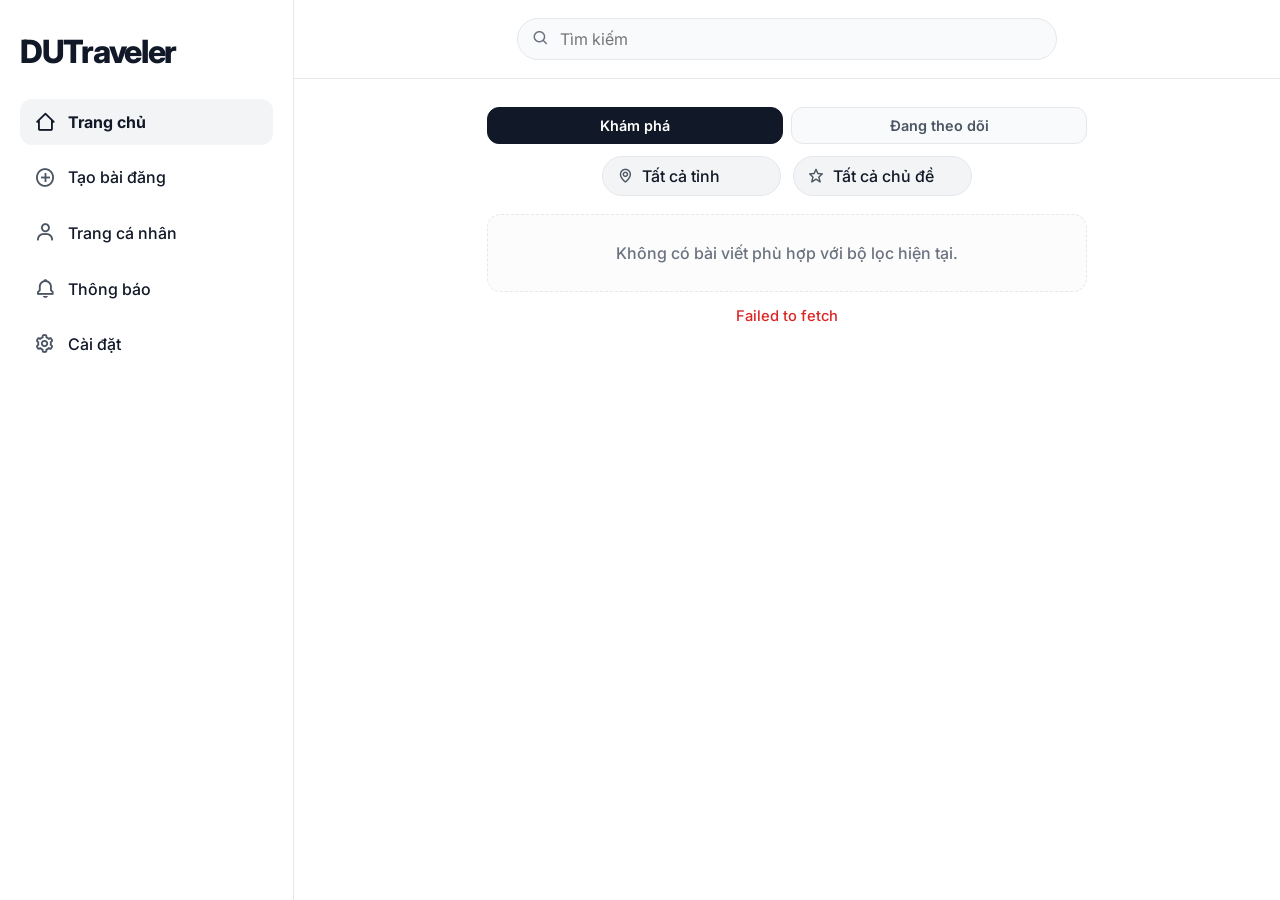
==== pages/feed.html @ 407ef3cc "Refactor create-post-modal, comment-modal" ====
<!DOCTYPE html>
<html lang="vi">

<head>
	<meta charset="UTF-8">
	<meta name="viewport" content="width=device-width, initial-scale=1.0">
	<title>DUTraveler - Trang chủ</title>



	<link rel="preconnect" href="https://fonts.googleapis.com">
	<link rel="preconnect" href="https://fonts.gstatic.com" crossorigin>
	<link href="https://fonts.googleapis.com/css2?family=Inter:wght@400;500;600;700;800&display=swap" rel="stylesheet">
	<link href="https://unpkg.com/boxicons@2.1.4/css/boxicons.min.css" rel="stylesheet">
	<link rel="stylesheet" href="../assets/css/global.css">
	<link rel="stylesheet" href="../assets/css/feed.css">
</head>

<body>
	<div class="app-shell">
		<aside class="sidebar">
			<h1 class="brand">DUTraveler</h1>

			<nav class="side-nav" aria-label="Sidebar navigation">
				<a class="nav-item active" href="feed.html">
					<i class="bx bx-home-alt-2"></i>
					<span class="nav-label">Trang chủ</span>
				</a>

				<a class="nav-item create-post-link" href="feed.html">
					<i class="bx bx-plus-circle"></i>
					<span class="nav-label">Tạo bài đăng</span>
				</a>

				<a class="nav-item" href="profile.html">
					<i class="bx bx-user"></i>
					<span class="nav-label">Trang cá nhân</span>
				</a>

				<a class="nav-item" href="notifications.html">
					<i class="bx bx-bell"></i>
					<span class="nav-label">Thông báo</span>
				</a>

				<a class="nav-item" href="settings.html">
					<i class="bx bx-cog"></i>
					<span class="nav-label">Cài đặt</span>
				</a>
			</nav>
		</aside>

		<main class="main-content">
			<header class="top-header">
				<div class="header-inner">
					<div class="search-wrap">
						<label class="search-box" for="search-input">
							<i class="bx bx-search"></i>
							<input id="search-input" type="search" placeholder="Tìm kiếm">
						</label>
					</div>
				</div>
			</header>

			<section class="main-inner">
				<div class="feed-page">
					<div class="feed-tabs" role="tablist" aria-label="Lọc bảng tin">
						<button id="feed-tab-explore" class="feed-tab is-active" type="button" data-feed-mode="EXPLORE"
							role="tab" aria-selected="true">
							Khám phá
						</button>
						<button id="feed-tab-following" class="feed-tab" type="button" data-feed-mode="FOLLOWING"
							role="tab" aria-selected="false">
							Đang theo dõi
						</button>
					</div>

					<div class="feed-filters">
						<label class="filter-chip" for="province-filter">
							<i class="bx bx-map"></i>
							<select id="province-filter" class="filter-select" aria-label="Lọc theo tỉnh">
								<option value="ALL">Tất cả tỉnh</option>
							</select>
						</label>

						<label class="filter-chip" for="topic-filter">
							<i class="bx bx-star"></i>
							<select id="topic-filter" class="filter-select" aria-label="Lọc theo chủ đề">
								<option value="ALL">Tất cả chủ đề</option>
							</select>
						</label>
					</div>

					<div id="feed-post-list" class="post-list"></div>
					<p id="feed-empty-state" class="placeholder-card empty is-hidden">Không có bài viết phù hợp với bộ
						lọc hiện tại.</p>
					<p id="feed-status" class="feed-status is-hidden" role="status" aria-live="polite"></p>
				</div>
			</section>
		</main>
	</div>

	<!-- create-post-modal injected by assets/js/components/create-post-modal.js -->

	<!-- comment-modal injected by assets/js/components/comment-modal.js -->

	<div id="report-post-modal" class="report-post-modal is-hidden" aria-hidden="true" role="dialog" aria-modal="true"
		aria-labelledby="report-post-title">
		<div class="report-post-dialog">
			<header class="report-post-header">
				<h2 id="report-post-title">Báo cáo bài đăng</h2>
				<button id="report-post-close" class="report-post-close" type="button" aria-label="Đóng">
					<i class="bx bx-x"></i>
				</button>
			</header>

			<form id="report-post-form" class="report-post-form" novalidate>
				<p class="report-post-subtitle">Chọn lý do bạn muốn báo cáo bài đăng này.</p>

				<label class="report-reason-option">
					<input type="radio" name="report-reason" value="SPAM" required>
					<span>Spam hoặc quảng cáo không mong muốn</span>
				</label>

				<label class="report-reason-option">
					<input type="radio" name="report-reason" value="HARASSMENT" required>
					<span>Quấy rối hoặc ngôn từ thù ghét</span>
				</label>

				<label class="report-reason-option">
					<input type="radio" name="report-reason" value="MISINFORMATION" required>
					<span>Thông tin sai lệch</span>
				</label>

				<label class="report-reason-option">
					<input type="radio" name="report-reason" value="COPYRIGHT" required>
					<span>Vi phạm bản quyền</span>
				</label>

				<label class="report-reason-option">
					<input type="radio" name="report-reason" value="OTHER" required>
					<span>Lý do khác</span>
				</label>

				<p id="report-post-feedback" class="report-post-feedback is-hidden" role="status" aria-live="polite">
				</p>

				<div class="report-post-actions">
					<button id="report-post-cancel" class="report-post-btn report-post-cancel"
						type="button">Hủy</button>
					<button id="report-post-submit" class="report-post-btn report-post-submit"
						type="submit">Gửi</button>
				</div>
			</form>
		</div>
	</div>

	<script type="module" src="../assets/js/components/sidebar.js"></script>
	<script type="module" src="../assets/js/pages/feed.js"></script>
</body>

</html>
---- assets/css/global.css ----
:root {
	--bg: #ffffff;
	--surface: #ffffff;
	--text: #111827;
	--muted: #6b7280;
	--border: #e5e7eb;
	--chip-bg: #f3f4f6;
	--active-bg: #f3f4f6;
	--sidebar-width: clamp(240px, 23vw, 320px);
	--radius-lg: 18px;
	--radius-md: 14px;
}

* {
	margin: 0;
	padding: 0;
	box-sizing: border-box;
}

body {
	min-height: 100vh;
	background: var(--bg);
	color: var(--text);
	font-family: "Inter", "Roboto", sans-serif;
}

button,
input {
	font: inherit;
	color: inherit;
}

a {
	color: inherit;
	text-decoration: none;
}

img {
	max-width: 100%;
	display: block;
}

.app-shell {
	min-height: 100vh;
}

.sidebar {
	position: fixed;
	top: 0;
	left: 0;
	bottom: 0;
	width: var(--sidebar-width);
	border-right: 1px solid var(--border);
	background: var(--surface);
	padding: 32px 20px;
	display: flex;
	flex-direction: column;
	gap: 28px;
}

.brand {
	font-size: 2rem;
	font-weight: 800;
	letter-spacing: -0.04em;
}

.side-nav {
	display: flex;
	flex-direction: column;
	gap: 10px;
}

.nav-item {
	border: none;
	background: transparent;
	border-radius: 12px;
	padding: 12px 14px;
	display: flex;
	align-items: center;
	gap: 12px;
	font-weight: 500;
	cursor: pointer;
	text-align: left;
	transition: background-color 0.2s ease;
}

.nav-item i {
	font-size: 1.35rem;
	color: #4b5563;
}

.nav-item:hover {
	background: #f9fafb;
}

.nav-item.active {
	background: var(--active-bg);
	font-weight: 700;
}

.nav-item.active i {
	color: var(--text);
}

.main-content {
	margin-left: var(--sidebar-width);
	min-height: 100vh;
}

.top-header {
	position: sticky;
	top: 0;
	z-index: 20;
	border-bottom: 1px solid var(--border);
	background: var(--surface);
}

.header-inner {
	position: relative;
	width: min(1040px, calc(100% - 48px));
	margin: 0 auto;
	height: 78px;
	display: flex;
	align-items: center;
	justify-content: flex-end;
}

.search-wrap {
	position: absolute;
	left: 50%;
	transform: translateX(-50%);
	width: min(540px, calc(100% - 128px));
}

.search-box {
	width: 100%;
	border: 1px solid var(--border);
	background: #f9fafb;
	border-radius: 999px;
	padding: 10px 14px;
	display: flex;
	align-items: center;
	gap: 10px;
}

.search-box i {
	font-size: 1.1rem;
	color: var(--muted);
}

.search-box input {
	width: 100%;
	border: none;
	background: transparent;
	outline: none;
}

.main-inner {
	display: flex;
	justify-content: center;
	padding: 28px 24px 50px;
}

.post-list {
	display: flex;
	flex-direction: column;
	gap: 22px;
}

.post-card {
	border: 1px solid var(--border);
	border-radius: var(--radius-lg);
	background: var(--surface);
	overflow: hidden;
}

.post-header {
	padding: 14px 16px;
	display: flex;
	justify-content: space-between;
	align-items: flex-start;
	position: relative;
}

.post-author {
	display: flex;
	align-items: center;
	gap: 12px;
}

.post-meta-row {
	display: flex;
	align-items: center;
	gap: 6px;
}

.avatar {
	width: 44px;
	height: 44px;
	border-radius: 50%;
	object-fit: cover;
	border: 1px solid var(--border);
}

.post-meta h3 {
	font-size: 0.98rem;
	font-weight: 700;
	line-height: 1.25;
}

.post-meta p {
	margin-top: 2px;
	font-size: 0.82rem;
	color: var(--muted);
}

.meta-divider {
	color: #9ca3af;
	font-size: 0.82rem;
	line-height: 1;
}

.post-time {
	font-size: 0.82rem;
	color: #6b7280;
	font-weight: 500;
}

.post-menu-wrap {
	flex-shrink: 0;
	position: relative;
}

.post-menu-btn {
	width: 34px;
	height: 34px;
	border: none;
	border-radius: 50%;
	background: transparent;
	display: inline-flex;
	align-items: center;
	justify-content: center;
	cursor: pointer;
}

.post-menu-btn i {
	font-size: 1.28rem;
	color: #6b7280;
}

.post-menu-btn:hover {
	background: #f3f4f6;
}

.post-dropdown-menu {
	position: absolute;
	top: calc(100% - 2px);
	right: 12px;
	width: 160px;
	padding: 6px;
	border: 1px solid var(--border);
	border-radius: 12px;
	background: #ffffff;
	box-shadow: 0 12px 26px rgba(17, 24, 39, 0.12);
	display: none;
	z-index: 8;
}

.post-menu-wrap.open .post-dropdown-menu {
	display: block;
}

.post-dropdown-item {
	width: 100%;
	border: none;
	background: transparent;
	padding: 9px 10px;
	border-radius: 8px;
	display: inline-flex;
	align-items: center;
	gap: 8px;
	font-size: 0.88rem;
	text-align: left;
	cursor: pointer;
}

.post-dropdown-item i {
	font-size: 1rem;
	color: #6b7280;
}

.post-dropdown-item:hover {
	background: #f3f4f6;
}

/* Edit post button */
.post-dropdown-item--edit i {
	color: #374151;
}

.post-dropdown-item--edit:hover {
	background: #f3f4f6;
	color: #111827;
}

.post-dropdown-item--edit:hover i {
	color: #111827;
}

/* Delete post button — danger */
.post-dropdown-item--delete {
	color: #dc2626;
}

.post-dropdown-item--delete i {
	color: #dc2626;
}

.post-dropdown-item--delete:hover {
	background: #fef2f2;
	color: #b91c1c;
}

.post-dropdown-item--delete:hover i {
	color: #b91c1c;
}

.post-tags {
	padding: 0 16px 14px;
	display: flex;
	flex-wrap: wrap;
	gap: 8px;
}

.post-tag {
	border: 1px solid var(--border);
	border-radius: 999px;
	background: #f9fafb;
	padding: 5px 10px;
	font-size: 0.78rem;
	color: #374151;
}

.post-image {
	width: 100%;
	aspect-ratio: 5 / 4;
	object-fit: cover;
	border-top: 1px solid var(--border);
	border-bottom: 1px solid var(--border);
}

.post-actions {
	padding: 8px 10px;
	display: flex;
	justify-content: space-between;
	align-items: center;
}

.left-actions {
	display: flex;
	align-items: center;
	gap: 4px;
}

.right-actions {
	display: flex;
	align-items: center;
	gap: 4px;
}

.icon-btn {
	width: 36px;
	height: 36px;
	border: none;
	border-radius: 50%;
	background: transparent;
	display: inline-flex;
	align-items: center;
	justify-content: center;
	cursor: pointer;
}

.icon-btn i {
	font-size: 1.42rem;
	color: #1f2937;
}

.icon-btn:hover {
	background: #f3f4f6;
}

.post-footer {
	padding: 0 16px 16px;
	display: flex;
	flex-direction: column;
	gap: 7px;
}

.likes {
	font-size: 0.92rem;
	font-weight: 700;
}

.caption {
	font-size: 0.9rem;
	line-height: 1.45;
	color: #1f2937;
}

.caption strong {
	margin-right: 4px;
}

.placeholder-card {
	border: 1px dashed var(--border);
	border-radius: var(--radius-md);
	background: #fcfcfc;
	padding: 28px 20px;
}

.placeholder-card h2 {
	font-size: 1.25rem;
	margin-bottom: 8px;
}

.placeholder-card p {
	color: var(--muted);
	line-height: 1.5;
}

.placeholder-card.empty {
	text-align: center;
	color: var(--muted);
	font-weight: 500;
}

.is-hidden {
	display: none !important;
}

.create-post-modal {
	position: fixed;
	inset: 0;
	z-index: 60;
	display: none;
	align-items: center;
	justify-content: center;
	padding: 24px;
	background: rgba(17, 24, 39, 0.55);
}

.create-post-modal.open {
	display: flex;
}

.create-post-dialog {
	width: min(850px, 100%);
	max-height: min(92vh, 820px);
	background: var(--surface);
	border: 1px solid var(--border);
	border-radius: 20px;
	overflow: hidden;
	box-shadow: 0 30px 80px rgba(17, 24, 39, 0.22);
}

.create-post-dialog.split-layout {
	display: grid;
	grid-template-columns: 1fr 1fr;
	height: 560px;
}

.create-preview-col {
	background: #f9fafb;
	border-right: 1px solid var(--border);
	display: flex;
	flex-direction: column;
	position: relative;
}

.upload-dropzone {
	flex: 1;
	border: 2px dashed #d1d5db;
	border-radius: 16px;
	background: #fbfbfb;
	margin: 20px;
	display: flex;
	flex-direction: column;
	align-items: center;
	justify-content: center;
	gap: 12px;
	text-align: center;
}

.upload-dropzone i {
	font-size: 3.2rem;
	color: #9ca3af;
}

.upload-dropzone p {
	max-width: 320px;
	color: #4b5563;
	line-height: 1.4;
}

.choose-file-btn {
	border: 1px solid #111827;
	background: #111827;
	color: #ffffff;
	padding: 10px 16px;
	border-radius: 999px;
	font-weight: 600;
	cursor: pointer;
}

.draft-preview-container {
	position: absolute;
	inset: 0;
	background: #000;
	display: flex;
	flex-direction: column;
	z-index: 10;
}

.draft-preview-carousel {
	flex: 1;
	position: relative;
	overflow: hidden;
	display: flex;
}

.draft-preview-inner {
	display: flex;
	width: 100%;
	overflow-x: auto;
	scroll-snap-type: x mandatory;
	scrollbar-width: none;
}

.draft-preview-inner::-webkit-scrollbar {
	display: none;
}

.draft-preview-inner .carousel-item {
	min-width: 100%;
	width: 100%;
	scroll-snap-align: center;
	display: flex;
	align-items: center;
	justify-content: center;
	flex-shrink: 0;
}

.draft-preview-inner .carousel-item img,
.draft-preview-inner .carousel-item video {
	max-width: 100%;
	max-height: 100%;
	object-fit: contain;
}

.reselect-btn {
	display: none !important;
}

/* ── Draft Thumbnail Strip ───────────────────────────────────────────────────── */

.draft-thumbnail-strip {
	display: flex;
	align-items: center;
	gap: 8px;
	padding: 8px 10px;
	background: rgba(0, 0, 0, 0.75);
	overflow-x: auto;
	scrollbar-width: thin;
	scrollbar-color: rgba(255, 255, 255, 0.3) transparent;
	flex-shrink: 0;
	min-height: 72px;
}

.draft-thumbnail-strip::-webkit-scrollbar {
	height: 4px;
}

.draft-thumbnail-strip::-webkit-scrollbar-track {
	background: transparent;
}

.draft-thumbnail-strip::-webkit-scrollbar-thumb {
	background: rgba(255, 255, 255, 0.3);
	border-radius: 999px;
}

.draft-thumbnail-item {
	position: relative;
	flex-shrink: 0;
	width: 54px;
	height: 54px;
	border-radius: 8px;
	overflow: hidden;
	cursor: pointer;
	border: 2px solid transparent;
	transition: border-color 0.18s ease, transform 0.15s ease;
}

.draft-thumbnail-item:hover {
	transform: scale(1.05);
}

.draft-thumbnail-item.is-active {
	border-color: #ffffff;
	box-shadow: 0 0 0 2px rgba(255, 255, 255, 0.4);
}

.draft-thumbnail-item img,
.draft-thumbnail-item video {
	width: 100%;
	height: 100%;
	object-fit: cover;
	display: block;
	pointer-events: none;
}

.draft-thumbnail-remove {
	position: absolute;
	top: 2px;
	right: 2px;
	width: 18px;
	height: 18px;
	border-radius: 50%;
	background: rgba(17, 24, 39, 0.75);
	border: none;
	cursor: pointer;
	display: flex;
	align-items: center;
	justify-content: center;
	z-index: 2;
	opacity: 0;
	transition: opacity 0.15s ease, background 0.15s ease;
}

.draft-thumbnail-item:hover .draft-thumbnail-remove {
	opacity: 1;
}

.draft-thumbnail-remove:hover {
	background: #dc2626;
}

.draft-thumbnail-remove i {
	font-size: 0.75rem;
	color: #ffffff;
	line-height: 1;
}

.draft-thumbnail-add {
	flex-shrink: 0;
	width: 54px;
	height: 54px;
	border-radius: 8px;
	background: rgba(255, 255, 255, 0.12);
	border: 2px dashed rgba(255, 255, 255, 0.4);
	cursor: pointer;
	display: flex;
	align-items: center;
	justify-content: center;
	transition: background 0.18s ease, border-color 0.18s ease;
}

.draft-thumbnail-add:hover {
	background: rgba(255, 255, 255, 0.22);
	border-color: rgba(255, 255, 255, 0.7);
}

.draft-thumbnail-add i {
	font-size: 1.4rem;
	color: rgba(255, 255, 255, 0.85);
}

.create-form-col {
	display: flex;
	flex-direction: column;
	background: #fff;
	height: 100%;
}

.create-modal-header {
	padding: 12px 16px;
	border-bottom: 1px solid var(--border);
	display: flex;
	justify-content: space-between;
	align-items: center;
	gap: 10px;
}

.create-modal-header h2 {
	text-align: center;
	font-size: 1rem;
	font-weight: 700;
}

.modal-close-btn {
	width: 32px;
	height: 32px;
	border-radius: 50%;
	border: 1px solid var(--border);
	background: #ffffff;
	display: inline-flex;
	align-items: center;
	justify-content: center;
	cursor: pointer;
}

.modal-close-btn i {
	font-size: 1.25rem;
	color: #374151;
}

.publish-btn {
	border: 1px solid #111827;
	background: #111827;
	color: #ffffff;
	padding: 7px 14px;
	border-radius: 999px;
	font-weight: 600;
	cursor: pointer;
	transition: opacity 0.2s;
}

.publish-btn:disabled {
	opacity: 0.38;
	cursor: not-allowed;
}

.create-modal-body {
	padding: 16px;
	display: flex;
	flex-direction: column;
	gap: 12px;
	flex: 1;
	overflow-y: auto;
}

.create-modal-footer {
	margin-top: auto;
	padding-top: 12px;
	display: flex;
	justify-content: flex-end;
}

.comment-modal {
	position: fixed;
	inset: 0;
	z-index: 80;
	display: none;
	align-items: center;
	justify-content: center;
	padding: 24px;
	background: rgba(17, 24, 39, 0.62);
}

.comment-modal.open {
	display: flex;
}

.comment-modal-dialog {
	width: min(1000px, 100%);
	max-height: 90vh;
	display: grid;
	grid-template-columns: 58% 42%;
	border: 1px solid var(--border);
	border-radius: 18px;
	overflow: hidden;
	background: #ffffff;
	box-shadow: 0 24px 70px rgba(17, 24, 39, 0.28);
}

.comment-modal-close {
	position: absolute;
	top: 16px;
	right: 16px;
	width: 34px;
	height: 34px;
	border: 1px solid var(--border);
	border-radius: 50%;
	background: #ffffff;
	color: #111827;
	display: inline-flex;
	align-items: center;
	justify-content: center;
	cursor: pointer;
	box-shadow: 0 8px 22px rgba(17, 24, 39, 0.2);
	z-index: 5;
}

.comment-modal-close i {
	font-size: 1.25rem;
}

.comment-media-pane {
	background: #000000;
	min-height: 560px;
	max-height: 90vh;
	overflow: hidden;
}

.comment-media-gallery {
	height: 100%;
	display: flex;
	overflow-x: auto;
	scroll-snap-type: x mandatory;
	scrollbar-width: none;
}

.comment-media-gallery::-webkit-scrollbar {
	display: none;
}

.comment-media-gallery img,
.comment-media-gallery video {
	min-width: 100%;
	width: 100%;
	height: 100%;
	object-fit: cover;
	flex-shrink: 0;
	scroll-snap-align: center;
}

.comment-media-pane img,
.comment-media-pane video {
	width: 100%;
	height: 100%;
	object-fit: cover;
}

.comment-panel {
	display: flex;
	flex-direction: column;
	background: #ffffff;
	min-height: 0;
	max-height: 90vh;
}

.comment-panel-header {
	padding: 12px 14px;
	display: flex;
	align-items: center;
	justify-content: space-between;
	gap: 10px;
	position: relative;
	z-index: 10;
	overflow: visible;
	flex-shrink: 0;
}

.comment-header-user {
	display: flex;
	align-items: center;
	gap: 10px;
	min-width: 0;
}

.comment-header-avatar {
	width: 34px;
	height: 34px;
	border-radius: 50%;
	object-fit: cover;
	border: 1px solid var(--border);
}

.comment-header-meta {
	display: inline-flex;
	align-items: center;
	gap: 6px;
	min-width: 0;
}

.comment-header-meta strong {
	font-size: 0.9rem;
	font-weight: 700;
}

.comment-header-menu {
	width: 32px;
	height: 32px;
	border: none;
	border-radius: 50%;
	background: transparent;
	display: inline-flex;
	align-items: center;
	justify-content: center;
	cursor: pointer;
}

.comment-header-menu i {
	font-size: 1.2rem;
	color: #6b7280;
}

.comment-header-menu:hover {
	background: #f3f4f6;
}

.comment-action-bar {
	padding: 8px 14px;
	border-top: 1px solid var(--border);
	display: flex;
	align-items: center;
	justify-content: space-between;
}

.comment-action-btn {
	width: 34px;
	height: 34px;
	border: none;
	border-radius: 50%;
	background: transparent;
	display: inline-flex;
	align-items: center;
	justify-content: center;
	cursor: pointer;
	color: #374151;
}

.comment-action-btn i {
	font-size: 1.26rem;
}

.comment-action-btn:hover {
	background: #f3f4f6;
}

/* ---------------------------------------------------------------------------
   Post action buttons — dùng chung trên feed, profile, comment-modal
   --------------------------------------------------------------------------- */

.post-action-btn {
	display: inline-flex;
	align-items: center;
	gap: 6px;
	background: transparent;
	border: none;
	padding: 6px 10px;
	border-radius: 18px;
	cursor: pointer;
	color: #4b5563;
	font-weight: 600;
	font-size: 0.95rem;
	transition: background-color 0.2s;
}

.post-action-btn:hover {
	background: #f3f4f6;
}

.post-action-btn i {
	font-size: 1.4rem;
	color: #1f2937;
}

.post-action-btn.is-liked i,
.post-like-btn.is-liked i {
	color: #ef4444;
}

.post-action-btn.active i {
	color: #ef4444;
}

.post-save-btn.is-saved i {
	color: #111827;
}

.post-like-btn:disabled {
	opacity: 0.7;
	cursor: wait;
}

.post-location {
	display: inline-flex;
	align-items: center;
	gap: 6px;
	font-size: 0.84rem;
	color: #2563eb;
	font-weight: 600;
}

.post-location i {
	font-size: 1rem;
}


.comment-post-info {
	padding: 12px 14px;
	border-bottom: 1px solid var(--border);
	display: flex;
	flex-direction: column;
	gap: 10px;
}

.comment-post-caption {
	font-size: 0.9rem;
	line-height: 1.45;
	color: #111827;
}

.comment-post-caption strong {
	margin-right: 4px;
	font-weight: 700;
}

.comment-post-tags {
	display: flex;
	flex-wrap: wrap;
	gap: 8px;
}

.comment-info-chip {
	border: 1px solid #dbeafe;
	border-radius: 999px;
	background: #f8fbff;
	padding: 6px 10px;
	display: inline-flex;
	align-items: center;
	gap: 6px;
	font-size: 0.79rem;
	font-weight: 600;
	color: #1e3a8a;
}

.comment-info-chip i {
	font-size: 0.95rem;
}

#btn-like-comment-modal.active i {
	color: #ef4444;
}

#btn-save-comment-modal.active i {
	color: #111827;
}

.comment-list {
	flex: 1;
	min-height: 0;
	overflow-y: auto;
	padding: 14px;
	display: flex;
	flex-direction: column;
	gap: 14px;
	scrollbar-width: thin;
	scrollbar-color: #cbd5e1 transparent;
}

.comment-list::-webkit-scrollbar {
	width: 6px;
}

.comment-list::-webkit-scrollbar-track {
	background: transparent;
}

.comment-list::-webkit-scrollbar-thumb {
	background: #cbd5e1;
	border-radius: 999px;
}

.comment-item {
	display: flex;
	align-items: flex-start;
	gap: 10px;
}

.comment-avatar {
	width: 34px;
	height: 34px;
	border-radius: 50%;
	object-fit: cover;
	border: 1px solid var(--border);
	flex-shrink: 0;
}

.comment-content {
	flex: 1;
	min-width: 0;
}

.comment-content p {
	font-size: 0.9rem;
	line-height: 1.4;
	color: #111827;
}

.comment-content strong {
	margin-right: 4px;
	font-weight: 700;
}

.comment-time {
	display: inline-block;
	margin-top: 4px;
	font-size: 0.76rem;
	color: #9ca3af;
}

/* ---------------------------------------------------------------------------
   Skeleton shimmer — dùng chung cho profile, comment-modal, v.v.
   --------------------------------------------------------------------------- */

@keyframes skeleton-shimmer {
	0% {
		background-position: -400px 0;
	}

	100% {
		background-position: 400px 0;
	}
}

.is-skeleton {
	color: transparent !important;
	background: linear-gradient(90deg,
			#e5e7eb 25%,
			#f3f4f6 50%,
			#e5e7eb 75%) !important;
	background-size: 800px 100% !important;
	animation: skeleton-shimmer 1.4s ease-in-out infinite;
	border-radius: 6px;
	pointer-events: none;
	user-select: none;
}

.is-skeleton * {
	visibility: hidden;
}

/* ---------------------------------------------------------------------------
   Comment list — end message & loading indicator
   --------------------------------------------------------------------------- */

/** Dòng "Đã hiển thị tất cả bình luận" */
.comments-end-message {
	text-align: center;
	font-size: 0.8rem;
	color: #9ca3af;
	padding: 6px 0 2px;
	letter-spacing: 0.02em;
}

/** Skeleton placeholder khi đang tải thêm bình luận */
.comment-loading .comment-avatar {
	background: #e5e7eb;
	border: none;
}


.comment-like-btn {
	width: auto;
	min-width: 26px;
	height: auto;
	min-height: 26px;
	padding: 2px 0;
	border: none;
	border-radius: 6px;
	background: transparent;
	display: inline-flex;
	flex-direction: column;
	align-items: center;
	justify-content: center;
	color: #9ca3af;
	cursor: pointer;
	flex-shrink: 0;
	gap: 2px;
}

.comment-like-btn i {
	font-size: 1rem;
}

.comment-like-btn .comment-like-count {
	font-size: 0.72rem;
	font-weight: 500;
	line-height: 1;
}

.comment-like-btn:hover {
	background: transparent;
	color: #ef4444;
}

.comment-input-bar {
	padding: 10px 14px;
	border-top: 1px solid var(--border);
	display: flex;
	align-items: center;
	gap: 10px;
}

#comment-input {
	flex: 1;
	border: none;
	outline: none;
	resize: none;
	max-height: 90px;
	font-size: 0.92rem;
	line-height: 1.4;
	background: transparent;
}

.comment-post-btn {
	border: none;
	background: transparent;
	padding: 0;
	font-size: 0.95rem;
	font-weight: 700;
	color: #2563eb;
	cursor: pointer;
}

.create-detail-top {
	display: flex;
	align-items: center;
	gap: 12px;
	flex-wrap: wrap;
}

/* ── Author info block bên trong Create Post Modal ── */
.create-post-author {
	display: flex;
	align-items: center;
	gap: 10px;
}

.create-post-author-nickname {
	font-size: 0.95rem;
	font-weight: 700;
	color: #111827;
	line-height: 1.2;
	white-space: nowrap;
	overflow: hidden;
	text-overflow: ellipsis;
	max-width: 180px;
}

.detail-avatar {
	width: 42px;
	height: 42px;
	border-radius: 50%;
	object-fit: cover;
	border: 1px solid var(--border);
}

.detail-chips {
	display: flex;
	align-items: center;
	gap: 8px;
	flex-wrap: wrap;
}

.detail-chip {
	border: 1px solid var(--border);
	background: #f9fafb;
	border-radius: 999px;
	padding: 8px 12px;
	display: inline-flex;
	align-items: center;
	gap: 6px;
	font-weight: 500;
	cursor: pointer;
}

.detail-chip-select {
	padding-right: 10px;
}

.detail-chip-select select {
	border: none;
	outline: none;
	background: transparent;
	font: inherit;
	color: var(--text);
	min-width: 104px;
	appearance: none;
	cursor: pointer;
}

.post-caption-wrap {
	border: 1px solid var(--border);
	border-radius: 14px;
	padding: 10px 12px;
	background: #ffffff;
}

#post-caption-input {
	width: 100%;
	min-height: 130px;
	border: none;
	resize: vertical;
	outline: none;
	font-size: 0.95rem;
	line-height: 1.45;
	background: transparent;
}

#create-post-address {
	width: 100%;
	border: none;
	outline: none;
	box-shadow: none;
	font-size: 0.94rem;
	background: transparent;
}

#create-post-address:focus,
#create-post-address:active {
	border: none;
	outline: none;
	box-shadow: none;
}

/* Modifier: bỏ viền wrapper khi dùng cho thanh địa điểm */
.post-caption-wrap.location-input-wrap {
	border: none;
	outline: none;
	box-shadow: none;
	padding-left: 0;
	padding-right: 0;
}

.post-caption-wrap.location-input-wrap:focus-within {
	border: none;
	outline: none;
	box-shadow: none;
}

.create-post-feedback {
	font-size: 0.9rem;
	font-weight: 500;
	line-height: 1.4;
}

.draft-preview {
	border: 1px solid var(--border);
	border-radius: 14px;
	overflow: hidden;
	background: #f3f4f6;
}

.draft-preview-grid {
	display: grid;
	grid-template-columns: repeat(3, minmax(0, 1fr));
	gap: 8px;
	min-height: 120px;
	padding: 8px;
}

.draft-preview-item {
	position: relative;
	aspect-ratio: 1 / 1;
	border-radius: 10px;
	overflow: hidden;
	background: #e5e7eb;
}

.draft-preview-item img,
.draft-preview-item video {
	width: 100%;
	height: 100%;
	object-fit: cover;
	display: block;
}

#post-draft-preview {
	width: 100%;
	aspect-ratio: 4 / 3;
	object-fit: cover;
	display: block;
}

@media (max-width: 900px) {
	:root {
		--sidebar-width: 88px;
	}

	.sidebar {
		padding: 24px 12px;
	}

	.brand {
		text-align: center;
		font-size: 1.3rem;
		letter-spacing: -0.03em;
	}

	.nav-item {
		justify-content: center;
		padding: 12px;
	}

	.nav-label {
		display: none;
	}

	.header-inner {
		width: calc(100% - 28px);
	}

	.search-wrap {
		width: min(460px, calc(100% - 94px));
	}

	.comment-modal-dialog {
		grid-template-columns: 54% 46%;
	}

	.comment-media-pane {
		min-height: 440px;
	}

	.create-post-dialog {
		width: min(520px, 100%);
	}

	.upload-dropzone {
		min-height: 310px;
	}
}

@media (max-width: 640px) {
	:root {
		--sidebar-width: 0px;
	}

	.sidebar {
		top: auto;
		width: 100%;
		height: 74px;
		border-right: none;
		border-top: 1px solid var(--border);
		padding: 8px 10px;
		z-index: 30;
		gap: 0;
	}

	.brand {
		display: none;
	}

	.side-nav {
		width: 100%;
		height: 100%;
		display: grid;
		grid-template-columns: repeat(5, minmax(0, 1fr));
		gap: 6px;
	}

	.nav-item {
		padding: 6px 4px;
		border-radius: 10px;
		flex-direction: column;
		gap: 1px;
		font-size: 0.68rem;
	}

	.nav-label {
		display: block;
	}

	.nav-item i {
		font-size: 1.1rem;
	}

	.main-content {
		margin-left: 0;
		padding-bottom: 90px;
	}

	.header-inner {
		width: calc(100% - 20px);
		height: 68px;
		justify-content: space-between;
		gap: 10px;
	}

	.search-wrap {
		position: relative;
		left: auto;
		transform: none;
		width: calc(100% - 50px);
	}

	.search-box {
		padding: 8px 12px;
	}

	.main-inner {
		padding: 16px 12px 28px;
	}

	.post-card {
		border-radius: 14px;
	}

	.comment-modal {
		padding: 10px;
	}

	.comment-modal-dialog {
		max-height: 92vh;
		grid-template-columns: 1fr;
		border-radius: 14px;
	}

	.comment-modal-close {
		top: 12px;
		right: 12px;
		width: 32px;
		height: 32px;
	}

	.comment-media-pane {
		min-height: 250px;
		max-height: 34vh;
	}

	.comment-panel-header {
		padding: 10px 12px;
	}

	.comment-action-bar {
		padding: 7px 12px;
	}

	.comment-post-info {
		padding: 10px 12px;
		gap: 8px;
	}

	.comment-post-caption {
		font-size: 0.86rem;
	}

	.comment-post-tags {
		gap: 6px;
	}

	.comment-info-chip {
		font-size: 0.75rem;
		padding: 5px 8px;
	}

	.comment-list {
		padding: 12px;
	}

	.comment-input-bar {
		padding: 9px 12px;
	}

	.comment-content p {
		font-size: 0.86rem;
	}

	.create-post-modal {
		padding: 10px;
	}

	.create-post-dialog {
		max-height: 94vh;
		border-radius: 16px;
	}

	.create-post-dialog.split-layout {
		grid-template-columns: 1fr;
		height: 90vh;
	}

	.create-preview-col {
		border-right: none;
		border-bottom: 1px solid var(--border);
		min-height: 250px;
		max-height: 40vh;
	}

	.upload-dropzone {
		margin: 12px;
	}

	.create-modal-body {
		padding: 12px;
	}

	#post-caption-input {
		min-height: 110px;
	}
}

/* ============================================================
   Carousel — dùng chung cho post-media-carousel (feed card)
   và draft-preview-carousel (Create Post Modal).
   Đặt ở global.css để tất cả các trang đều có style đúng.
   ============================================================ */

.post-media-carousel {
	position: relative;
	width: 100%;
	border-top: 1px solid var(--border);
	border-bottom: 1px solid var(--border);
	background: #000;
	overflow: hidden;
}

.carousel-inner {
	display: flex;
	overflow-x: auto;
	scroll-snap-type: x mandatory;
	scrollbar-width: none;
	width: 100%;
}

.carousel-inner::-webkit-scrollbar {
	display: none;
}

.carousel-item {
	min-width: 100%;
	width: 100%;
	scroll-snap-align: center;
	flex-shrink: 0;
	aspect-ratio: 5 / 4;
	display: flex;
	align-items: center;
	justify-content: center;
}

.carousel-item img,
.carousel-item video {
	width: 100%;
	height: 100%;
	object-fit: cover;
	display: block;
}

/* Nút mũi tên — PHẢI có position: absolute và left/right
   để nằm đúng 2 mép của khung ảnh trên mọi trang */
.carousel-btn {
	position: absolute;
	top: 50%;
	transform: translateY(-50%);
	width: 32px;
	height: 32px;
	border: none;
	border-radius: 50%;
	background: rgba(255, 255, 255, 0.85);
	box-shadow: 0 2px 6px rgba(0, 0, 0, 0.2);
	display: inline-flex;
	align-items: center;
	justify-content: center;
	cursor: pointer;
	z-index: 2;
	color: #111;
	transition: background 0.2s, opacity 0.2s;
	opacity: 0.7;
}

.carousel-btn:hover {
	background: #fff;
	opacity: 1;
}

.carousel-btn i {
	font-size: 1.4rem;
}

.carousel-btn.prev-btn {
	left: 12px;
}

.carousel-btn.next-btn {
	right: 12px;
}

/* ---------------------------------------------------------------------------
   Location Auto-suggest — input wrapper & dropdown
   --------------------------------------------------------------------------- */

.location-input-wrap {
	position: relative;
}

.location-input-label {
	display: flex;
	align-items: center;
	gap: 8px;
	width: 100%;
	border: 1px solid var(--border);
	border-radius: 10px;
	padding: 9px 12px;
	background: #f9fafb;
	cursor: text;
	transition: border-color 0.18s ease, box-shadow 0.18s ease;
}

.location-input-label:focus-within {
	border-color: #6b7280;
	box-shadow: 0 0 0 3px rgba(107, 114, 128, 0.12);
	background: #fff;
}

.location-input-label>i {
	font-size: 1.05rem;
	color: var(--muted);
	flex-shrink: 0;
}

.location-input-label>input {
	flex: 1;
	border: none;
	background: transparent;
	outline: none;
	font-size: 0.9rem;
	color: var(--text);
	min-width: 0;
}

.location-input-label>input::placeholder {
	color: #9ca3af;
}

/* Dropdown — position:fixed so it escapes overflow:hidden containers */
.location-suggest-list {
	position: fixed;
	z-index: 200;
	list-style: none;
	margin: 0;
	padding: 6px;
	background: #ffffff;
	border: 1px solid var(--border);
	border-radius: 12px;
	box-shadow: 0 14px 30px rgba(17, 24, 39, 0.14);
	max-height: 240px;
	overflow-y: auto;
	scrollbar-width: thin;
}

.location-suggest-list::-webkit-scrollbar {
	width: 4px;
}

.location-suggest-list::-webkit-scrollbar-thumb {
	background: #d1d5db;
	border-radius: 4px;
}

.location-suggest-item {
	display: flex;
	align-items: flex-start;
	gap: 8px;
	padding: 9px 10px;
	border-radius: 8px;
	cursor: pointer;
	font-size: 0.875rem;
	line-height: 1.4;
	color: var(--text);
	transition: background-color 0.12s ease;
}

.location-suggest-item:hover,
.location-suggest-item:focus {
	background: #f3f4f6;
	outline: none;
}

.location-suggest-item>i {
	font-size: 1rem;
	color: #6b7280;
	margin-top: 2px;
	flex-shrink: 0;
}

.location-suggest-item>span {
	flex: 1;
	min-width: 0;
	word-break: break-word;
}

.location-suggest-msg {
	padding: 10px 12px;
	font-size: 0.85rem;
	color: var(--muted);
	text-align: center;
}
---- assets/css/feed.css ----
.feed-page {
	width: 100%;
	max-width: 600px;
}

.feed-tabs {
	display: grid;
	grid-template-columns: repeat(2, minmax(0, 1fr));
	gap: 8px;
	margin-bottom: 12px;
}

.feed-tab {
	border: 1px solid var(--border);
	border-radius: 12px;
	background: #f9fafb;
	padding: 9px 12px;
	font-size: 0.9rem;
	font-weight: 600;
	color: #4b5563;
	cursor: pointer;
	transition: background-color 0.2s ease, border-color 0.2s ease, color 0.2s ease;
}

.feed-tab:hover {
	background: #f3f4f6;
}

.feed-tab.is-active {
	background: #111827;
	border-color: #111827;
	color: #ffffff;
}

.feed-filters {
	display: flex;
	justify-content: center;
	gap: 12px;
	margin-bottom: 18px;
}

.filter-chip {
	border: 1px solid var(--border);
	background: var(--chip-bg);
	border-radius: 999px;
	padding: 9px 14px;
	display: inline-flex;
	align-items: center;
	gap: 8px;
	font-weight: 500;
	cursor: default;
}

.filter-chip i {
	font-size: 1.05rem;
	color: #4b5563;
}

.filter-select {
	border: none;
	background: transparent;
	outline: none;
	font: inherit;
	color: var(--text);
	min-width: 124px;
	padding-right: 6px;
	cursor: pointer;
	appearance: none;
}

.filter-select option {
	color: #111827;
}

.feed-status {
	margin-top: 14px;
	font-size: 0.92rem;
	font-weight: 500;
	line-height: 1.4;
	text-align: center;
}

/* .post-action-btn, .post-like-btn, .post-save-btn rules đã chuyển sang global.css
   để dùng chung trên tất cả trang (feed, profile, ...). */



/* Các rule #create-post-address, .create-post-feedback, .draft-preview-*,
   .publish-btn, .btn-spinner, .detail-chip-select đã có trong global.css. */

.post-image video {
	width: 100%;
	height: 100%;
	object-fit: cover;
	display: block;
}

.report-post-modal.is-hidden {
	display: none;
}

.report-post-modal {
	position: fixed;
	inset: 0;
	z-index: 85;
	display: flex;
	align-items: center;
	justify-content: center;
	padding: 16px;
	background: rgba(17, 24, 39, 0.56);
}

.report-post-dialog {
	width: min(480px, 100%);
	border: 1px solid var(--border);
	border-radius: 16px;
	background: #ffffff;
	box-shadow: 0 20px 60px rgba(17, 24, 39, 0.24);
	overflow: hidden;
}

.report-post-header {
	padding: 12px 14px;
	border-bottom: 1px solid var(--border);
	display: flex;
	align-items: center;
	justify-content: space-between;
	gap: 10px;
}

.report-post-header h2 {
	font-size: 1rem;
	font-weight: 700;
}

.report-post-close {
	width: 32px;
	height: 32px;
	border: 1px solid var(--border);
	border-radius: 50%;
	background: #ffffff;
	display: inline-flex;
	align-items: center;
	justify-content: center;
	cursor: pointer;
}

.report-post-close i {
	font-size: 1.1rem;
	color: #374151;
}

.report-post-form {
	padding: 14px;
	display: flex;
	flex-direction: column;
	gap: 10px;
}

.report-post-subtitle {
	font-size: 0.9rem;
	line-height: 1.4;
	color: #4b5563;
}

.report-reason-option {
	border: 1px solid var(--border);
	border-radius: 12px;
	padding: 10px;
	display: flex;
	align-items: center;
	gap: 8px;
	font-size: 0.9rem;
	line-height: 1.35;
	cursor: pointer;
	background: #fcfcfd;
}

.report-reason-option input {
	accent-color: #dc2626;
	width: 16px;
	height: 16px;
	flex-shrink: 0;
}

.report-reason-option:hover {
	background: #f8fafc;
}

.report-post-feedback {
	font-size: 0.88rem;
	font-weight: 500;
	line-height: 1.4;
}

.report-post-actions {
	display: flex;
	justify-content: flex-end;
	gap: 10px;
	margin-top: 4px;
}

.report-post-btn {
	border: 1px solid transparent;
	border-radius: 10px;
	padding: 9px 14px;
	font-size: 0.88rem;
	font-weight: 600;
	cursor: pointer;
}

.report-post-cancel {
	background: #f3f4f6;
	border-color: #e5e7eb;
	color: #374151;
}

.report-post-cancel:hover {
	background: #e5e7eb;
}

.report-post-submit {
	background: #dc2626;
	border-color: #dc2626;
	color: #ffffff;
}

.report-post-submit:hover {
	background: #b91c1c;
}

.post-tags-inline {
	display: flex;
	flex-wrap: wrap;
	gap: 6px;
	margin-top: 6px;
}

.post-tag-chip {
	border: 1px solid #dbeafe;
	border-radius: 999px;
	background: #f8fbff;
	padding: 4px 8px;
	display: inline-flex;
	align-items: center;
	gap: 4px;
	font-size: 0.75rem;
	font-weight: 600;
	color: #1e3a8a;
}

.post-tag-chip i {
	font-size: 0.9rem;
}

/* Các rule carousel (.post-media-carousel, .carousel-inner, .carousel-item,
   .carousel-btn, .prev-btn, .next-btn) đã được chuyển sang global.css
   để dùng chung trên tất cả các trang. */

@media (max-width: 640px) {
	.feed-filters {
		flex-wrap: wrap;
	}

	.report-post-form {
		padding: 12px;
	}

	.report-post-actions {
		flex-direction: column;
	}

	.report-post-btn {
		width: 100%;
	}
}
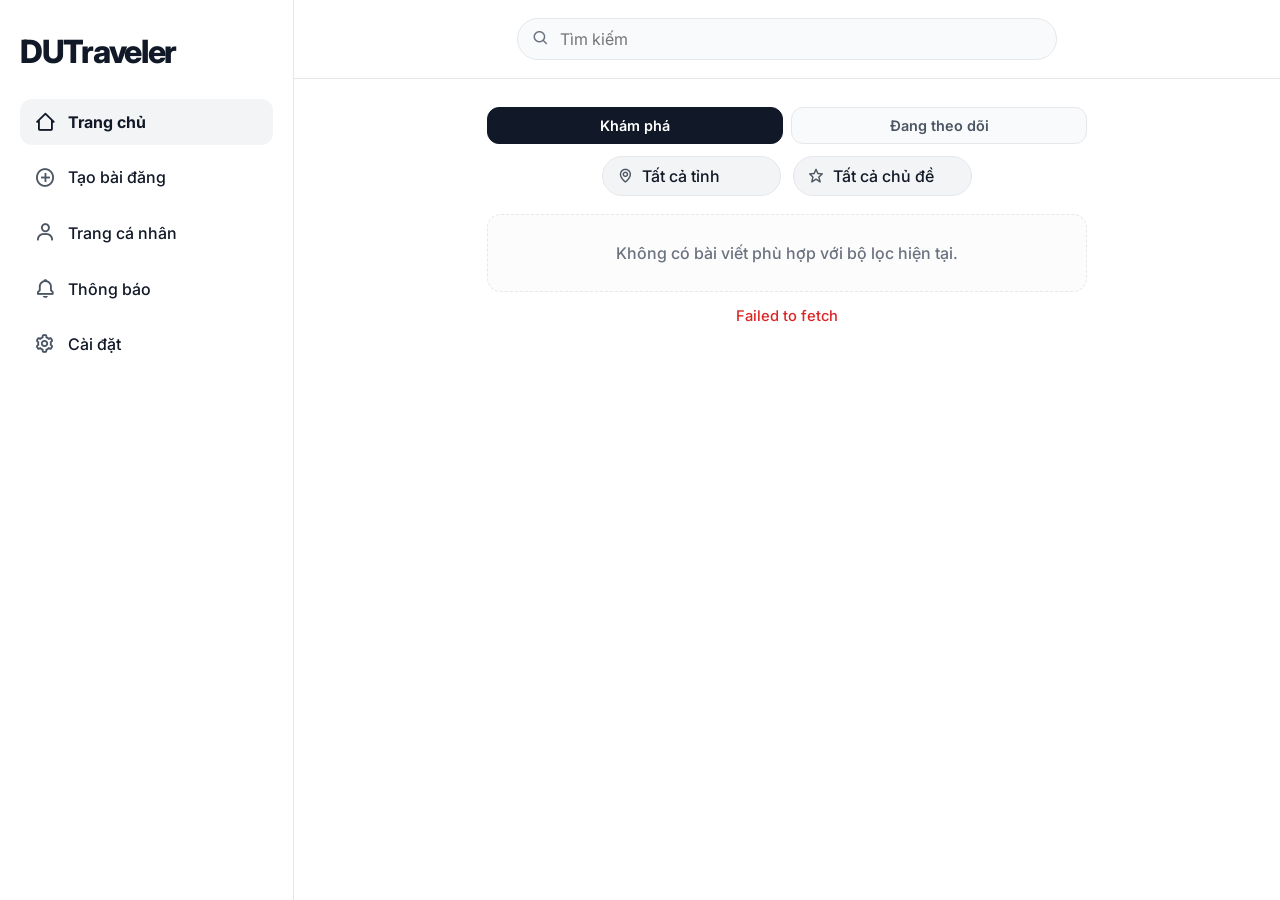
==== commit c68e2e0f: "Thêm chức năng báo cáo" ====
--- a/pages/feed.html
+++ b/pages/feed.html
@@ -116,30 +116,13 @@
 			<form id="report-post-form" class="report-post-form" novalidate>
 				<p class="report-post-subtitle">Chọn lý do bạn muốn báo cáo bài đăng này.</p>
 
-				<label class="report-reason-option">
-					<input type="radio" name="report-reason" value="SPAM" required>
-					<span>Spam hoặc quảng cáo không mong muốn</span>
-				</label>
-
-				<label class="report-reason-option">
-					<input type="radio" name="report-reason" value="HARASSMENT" required>
-					<span>Quấy rối hoặc ngôn từ thù ghét</span>
-				</label>
-
-				<label class="report-reason-option">
-					<input type="radio" name="report-reason" value="MISINFORMATION" required>
-					<span>Thông tin sai lệch</span>
-				</label>
-
-				<label class="report-reason-option">
-					<input type="radio" name="report-reason" value="COPYRIGHT" required>
-					<span>Vi phạm bản quyền</span>
-				</label>
-
-				<label class="report-reason-option">
-					<input type="radio" name="report-reason" value="OTHER" required>
-					<span>Lý do khác</span>
-				</label>
+				<div id="report-reasons-container" class="report-reasons-container" aria-live="polite">
+					<!-- Lý do báo cáo được render động bởi feed.js -->
+					<div id="report-reasons-loading" class="report-reasons-loading">
+						<span class="report-reasons-spinner" aria-label="Đang tải..."></span>
+						<span>Đang tải lý do...</span>
+					</div>
+				</div>
 
 				<p id="report-post-feedback" class="report-post-feedback is-hidden" role="status" aria-live="polite">
 				</p>
--- a/assets/css/feed.css
+++ b/assets/css/feed.css
@@ -274,3 +274,99 @@
 		width: 100%;
 	}
 }
+
+/* ─── Report Reasons Container ───────────────────────────────────────────── */
+
+.report-reasons-container {
+	display: flex;
+	flex-direction: column;
+	gap: 8px;
+	min-height: 48px;
+}
+
+.report-reasons-loading {
+	display: flex;
+	align-items: center;
+	gap: 10px;
+	padding: 12px 8px;
+	color: #6b7280;
+	font-size: 0.88rem;
+}
+
+.report-reasons-spinner {
+	display: inline-block;
+	width: 18px;
+	height: 18px;
+	border: 2px solid #e5e7eb;
+	border-top-color: #dc2626;
+	border-radius: 50%;
+	animation: report-spin 0.7s linear infinite;
+	flex-shrink: 0;
+}
+
+@keyframes report-spin {
+	to { transform: rotate(360deg); }
+}
+
+.report-reasons-error {
+	font-size: 0.88rem;
+	color: #dc2626;
+	padding: 6px 0;
+}
+
+/* ─── Toast Notification System ──────────────────────────────────────────── */
+
+.toast-container {
+	position: fixed;
+	bottom: 24px;
+	left: 50%;
+	transform: translateX(-50%);
+	z-index: 9999;
+	display: flex;
+	flex-direction: column;
+	align-items: center;
+	gap: 8px;
+	pointer-events: none;
+}
+
+.toast {
+	display: inline-flex;
+	align-items: center;
+	gap: 8px;
+	padding: 11px 20px;
+	border-radius: 12px;
+	font-size: 0.9rem;
+	font-weight: 600;
+	box-shadow: 0 8px 24px rgba(17, 24, 39, 0.2);
+	opacity: 0;
+	transform: translateY(12px) scale(0.97);
+	transition: opacity 0.28s ease, transform 0.28s ease;
+	pointer-events: none;
+	white-space: nowrap;
+	max-width: min(480px, 90vw);
+	white-space: normal;
+	text-align: center;
+}
+
+.toast--visible {
+	opacity: 1;
+	transform: translateY(0) scale(1);
+}
+
+.toast--success {
+	background: #052e16;
+	color: #bbf7d0;
+	border: 1px solid #166534;
+}
+
+.toast--error {
+	background: #450a0a;
+	color: #fecaca;
+	border: 1px solid #991b1b;
+}
+
+.toast--info {
+	background: #1e3a5f;
+	color: #bfdbfe;
+	border: 1px solid #1d4ed8;
+}
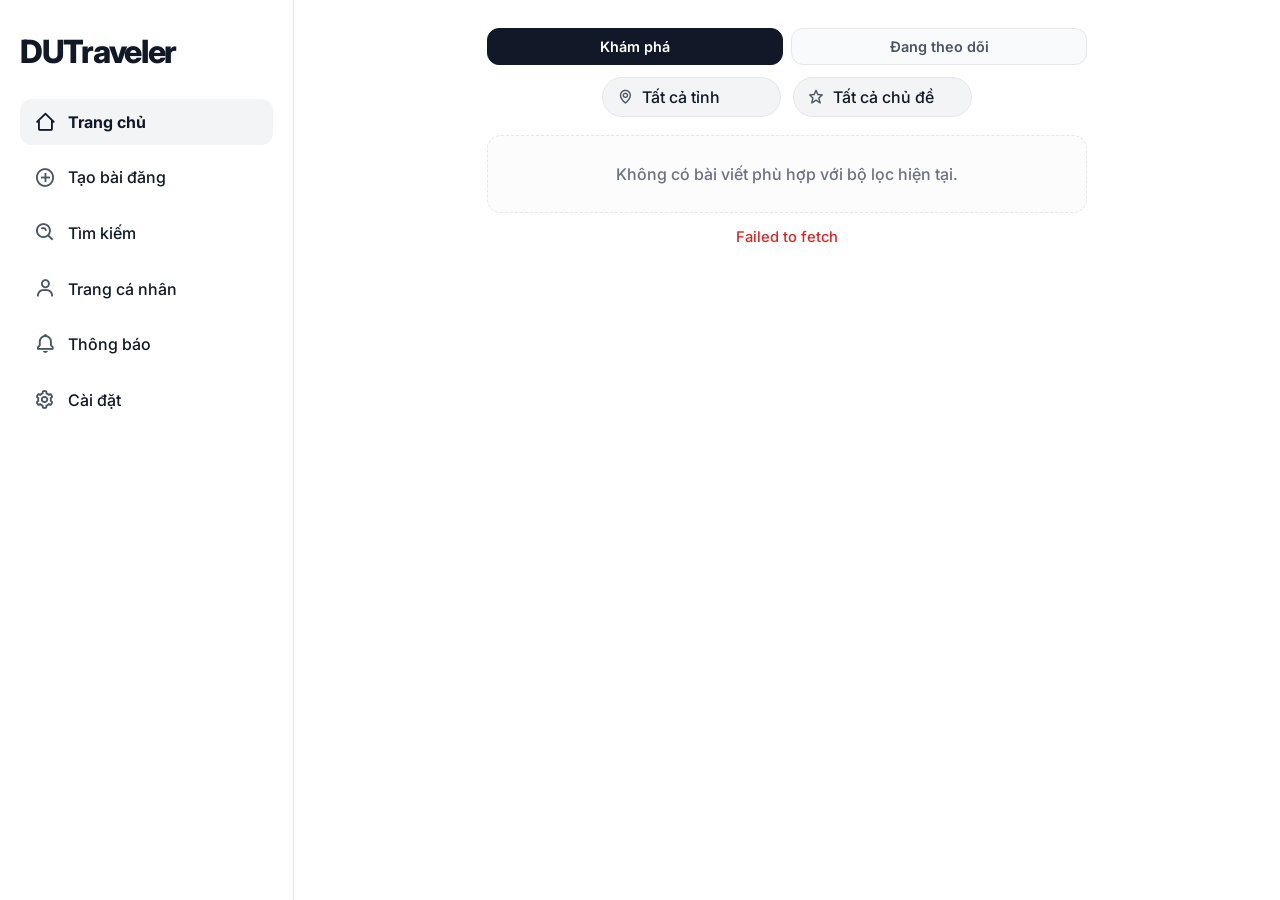
==== commit f1e07943: "Refactor sidebar và thêm giao diện tìm kiếm" ====
--- a/pages/feed.html
+++ b/pages/feed.html
@@ -18,49 +18,9 @@
 
 <body>
 	<div class="app-shell">
-		<aside class="sidebar">
-			<h1 class="brand">DUTraveler</h1>
-
-			<nav class="side-nav" aria-label="Sidebar navigation">
-				<a class="nav-item active" href="feed.html">
-					<i class="bx bx-home-alt-2"></i>
-					<span class="nav-label">Trang chủ</span>
-				</a>
-
-				<a class="nav-item create-post-link" href="feed.html">
-					<i class="bx bx-plus-circle"></i>
-					<span class="nav-label">Tạo bài đăng</span>
-				</a>
-
-				<a class="nav-item" href="profile.html">
-					<i class="bx bx-user"></i>
-					<span class="nav-label">Trang cá nhân</span>
-				</a>
-
-				<a class="nav-item" href="notifications.html">
-					<i class="bx bx-bell"></i>
-					<span class="nav-label">Thông báo</span>
-				</a>
-
-				<a class="nav-item" href="settings.html">
-					<i class="bx bx-cog"></i>
-					<span class="nav-label">Cài đặt</span>
-				</a>
-			</nav>
-		</aside>
+		<!-- sidebar injected by assets/js/components/sidebar.js -->
 
 		<main class="main-content">
-			<header class="top-header">
-				<div class="header-inner">
-					<div class="search-wrap">
-						<label class="search-box" for="search-input">
-							<i class="bx bx-search"></i>
-							<input id="search-input" type="search" placeholder="Tìm kiếm">
-						</label>
-					</div>
-				</div>
-			</header>
-
 			<section class="main-inner">
 				<div class="feed-page">
 					<div class="feed-tabs" role="tablist" aria-label="Lọc bảng tin">
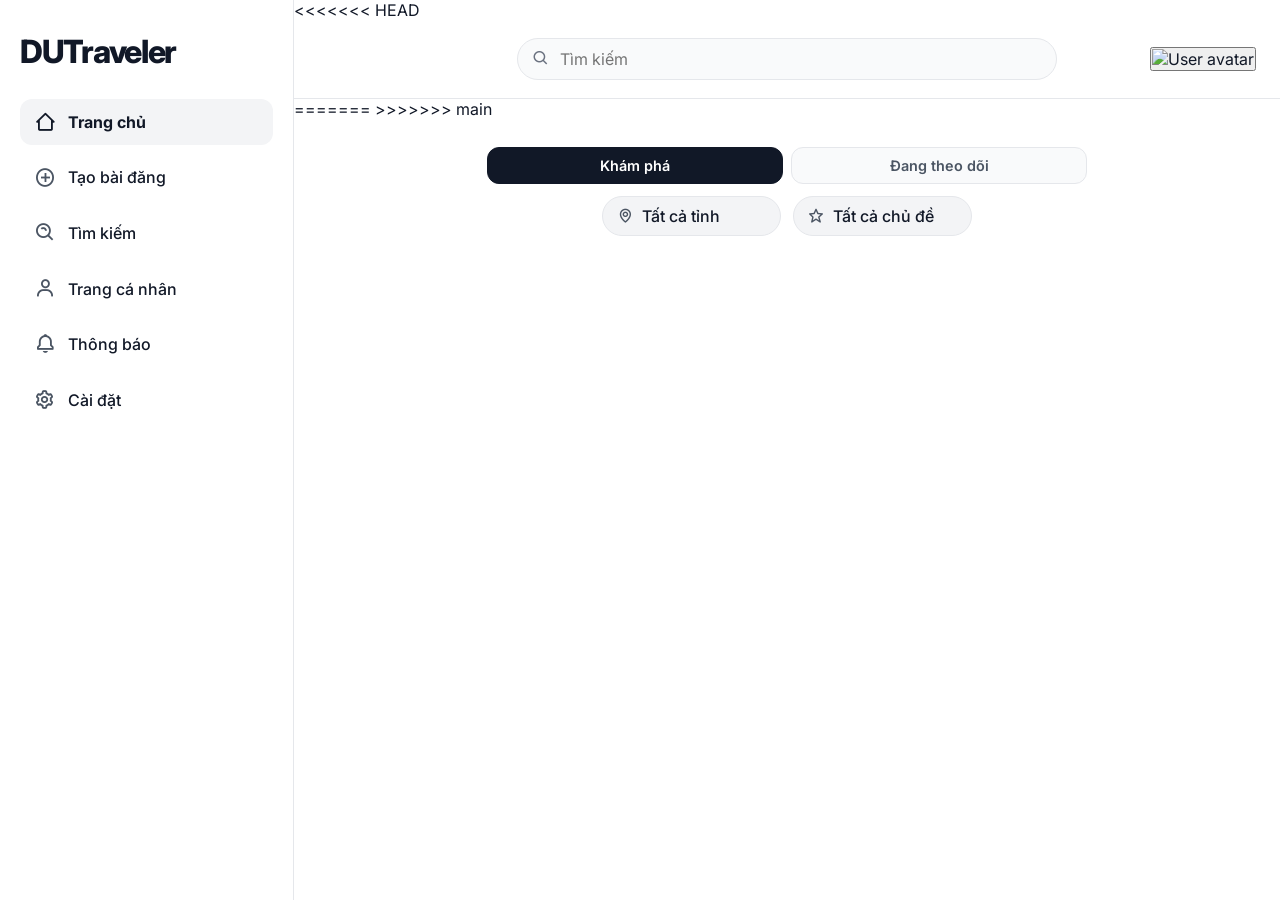
==== commit 10148274: "Merge nhánh main sang Phuc, fix xong conflict profile và settings" ====
--- a/pages/feed.html
+++ b/pages/feed.html
@@ -21,6 +21,25 @@
 		<!-- sidebar injected by assets/js/components/sidebar.js -->
 
 		<main class="main-content">
+<<<<<<< HEAD
+			<header class="top-header">
+				<div class="header-inner">
+					<div class="search-wrap">
+						<label class="search-box" for="search-input">
+							<i class="bx bx-search"></i>
+							<input id="search-input" type="search" placeholder="Tìm kiếm">
+						</label>
+					</div>
+
+					<button class="header-avatar" type="button" aria-label="Trang cá nhân">
+						<img src="https://images.unsplash.com/photo-1494790108377-be9c29b29330?auto=format&fit=crop&w=96&q=60"
+							alt="User avatar">
+					</button>
+				</div>
+			</header>
+
+=======
+>>>>>>> main
 			<section class="main-inner">
 				<div class="feed-page">
 					<div class="feed-tabs" role="tablist" aria-label="Lọc bảng tin">
@@ -84,6 +103,162 @@
 					</div>
 				</div>
 
+<<<<<<< HEAD
+			<div id="step-2-details" class="modal-step is-hidden">
+				<header class="create-modal-header">
+					<button id="close-create-modal" class="modal-close-btn" type="button" aria-label="Đóng">
+						<i class="bx bx-x"></i>
+					</button>
+					<h2 id="create-post-title">Tạo bài đăng</h2>
+					<button id="publish-post-btn" class="publish-btn" type="submit"
+						form="create-post-form">Đăng</button>
+				</header>
+
+				<form id="create-post-form" class="create-modal-body" novalidate>
+					<div class="create-detail-top">
+						<img class="detail-avatar"
+							src="https://images.unsplash.com/photo-1494790108377-be9c29b29330?auto=format&fit=crop&w=96&q=60"
+							alt="Avatar người dùng">
+
+						<div class="detail-chips">
+							<label class="detail-chip detail-chip-select" for="create-post-province">
+								<i class="bx bx-map"></i>
+								<select id="create-post-province" aria-label="Tỉnh cho bài đăng" required>
+									<option value="">Chọn tỉnh</option>
+								</select>
+							</label>
+
+							<label class="detail-chip detail-chip-select" for="create-post-visibility">
+								<i class="bx bx-lock-alt"></i>
+								<select id="create-post-visibility" aria-label="Quyền riêng tư bài đăng" required>
+									<option value="PUBLIC">Công khai</option>
+									<option value="FRIENDS">Bạn bè</option>
+									<option value="PRIVATE">Chỉ mình tôi</option>
+								</select>
+							</label>
+						</div>
+					</div>
+
+					<div class="post-caption-wrap">
+						<textarea id="post-caption-input" placeholder="Viết chú thích cho bài đăng..."></textarea>
+					</div>
+
+					<div class="address-autocomplete-wrap">
+						<input id="create-post-address" type="text" placeholder="Địa chỉ cụ thể (nếu có)"
+							autocomplete="off">
+
+						<ul id="address-suggestions" class="address-dropdown is-hidden"></ul>
+					</div>
+
+					<div class="draft-preview">
+						<img id="post-draft-preview" alt="Ảnh bản nháp bài đăng">
+					</div>
+
+					<p id="create-post-feedback" class="create-post-feedback is-hidden" role="status"
+						aria-live="polite"></p>
+				</form>
+			</div>
+		</div>
+	</div>
+
+	<div id="comment-modal" class="comment-modal" aria-hidden="true" role="dialog" aria-modal="true">
+		<button id="close-comment-modal" class="comment-modal-close" type="button"
+			aria-label="Đóng hộp thoại bình luận">
+			<i class="bx bx-x"></i>
+		</button>
+
+		<div class="comment-modal-dialog">
+			<div class="comment-media-pane">
+				<img src="https://images.unsplash.com/photo-1528127269322-539801943592?auto=format&fit=crop&w=1400&q=80"
+					alt="Ảnh du lịch trong bài đăng">
+			</div>
+
+			<div class="comment-panel">
+				<header class="comment-panel-header">
+					<div class="comment-header-user">
+						<img class="comment-header-avatar"
+							src="https://images.unsplash.com/photo-1494790108377-be9c29b29330?auto=format&fit=crop&w=96&q=60"
+							alt="Avatar duyen.travels">
+
+						<div class="comment-header-meta">
+							<strong>duyen.travels</strong>
+							<span class="meta-divider">&bull;</span>
+							<span class="post-time">2h</span>
+						</div>
+					</div>
+
+					<button class="comment-header-menu post-options" type="button" aria-label="Tùy chọn bài đăng">
+						<i class="bx bx-dots-horizontal-rounded"></i>
+					</button>
+				</header>
+
+				<div class="comment-action-bar">
+					<div class="comment-action-right">
+						<button id="btn-like-comment-modal" class="comment-action-btn" type="button"
+							aria-label="Thả tim bài đăng">
+							<i class="bx bx-heart"></i>
+						</button>
+						<button id="btn-save-comment-modal" class="comment-action-btn" type="button"
+							aria-label="Lưu bài đăng">
+							<i class="bx bx-bookmark"></i>
+						</button>
+					</div>
+				</div>
+
+				<div class="comment-list" aria-label="Danh sách bình luận">
+					<div class="comment-item">
+						<img class="comment-avatar"
+							src="https://images.unsplash.com/photo-1494790108377-be9c29b29330?auto=format&fit=crop&w=96&q=60"
+							alt="Avatar duyen.travels">
+
+						<div class="comment-content">
+							<p><strong>duyen.travels</strong>Sương sớm phủ kín dòng sông, chèo thuyền qua núi đá vôi
+								thật sự rất chill.</p>
+							<span class="comment-time">2 giờ trước</span>
+						</div>
+
+						<button class="comment-like-btn" type="button" aria-label="Thả tim bình luận">
+							<i class="bx bx-heart"></i>
+						</button>
+					</div>
+
+					<div class="comment-item">
+						<img class="comment-avatar"
+							src="https://images.unsplash.com/photo-1492562080023-ab3db95bfbce?auto=format&fit=crop&w=96&q=60"
+							alt="Avatar son.wander">
+
+						<div class="comment-content">
+							<p><strong>son.wander</strong>Góc này đẹp quá, mình cũng muốn đi Tam Coc vào cuối tuần.</p>
+							<span class="comment-time">1 giờ trước</span>
+						</div>
+
+						<button class="comment-like-btn" type="button" aria-label="Thả tim bình luận">
+							<i class="bx bx-heart"></i>
+						</button>
+					</div>
+
+					<div class="comment-item">
+						<img class="comment-avatar"
+							src="https://images.unsplash.com/photo-1544005313-94ddf0286df2?auto=format&fit=crop&w=96&q=60"
+							alt="Avatar annie.go">
+
+						<div class="comment-content">
+							<p><strong>annie.go</strong>Cảnh đẹp quá! Nhìn yên bình thật sự.</p>
+							<span class="comment-time">35 phút trước</span>
+						</div>
+
+						<button class="comment-like-btn" type="button" aria-label="Thả tim bình luận">
+							<i class="bx bx-heart"></i>
+						</button>
+					</div>
+				</div>
+
+				<footer class="comment-input-bar">
+					<textarea id="comment-input" rows="1" placeholder="Thêm bình luận..."></textarea>
+					<button class="comment-post-btn" type="button">Đăng</button>
+				</footer>
+			</div>
+=======
 				<p id="report-post-feedback" class="report-post-feedback is-hidden" role="status" aria-live="polite">
 				</p>
 
@@ -94,6 +269,7 @@
 						type="submit">Gửi</button>
 				</div>
 			</form>
+>>>>>>> main
 		</div>
 	</div>
 
--- a/assets/css/feed.css
+++ b/assets/css/feed.css
@@ -275,6 +275,205 @@
 	}
 }
 
+<<<<<<< HEAD
+.address-autocomplete-wrap {
+	position: relative;
+	width: 100%;
+	border: 1px solid var(--border);
+	border-radius: 14px;
+	background: #ffffff;
+}
+
+.address-autocomplete-wrap input {
+	width: 100%;
+	border: none !important;
+	outline: none;
+	padding: 10px 12px;
+	font-size: 0.94rem;
+	background: transparent;
+	border-radius: 14px;
+}
+
+.address-dropdown {
+	position: absolute;
+	top: 100%;
+	left: 0;
+	width: 100%;
+	background-color: #ffffff;
+	border: 1px solid #e5e7eb;
+	border-radius: 8px;
+	box-shadow: 0 10px 15px -3px rgba(0, 0, 0, 0.1), 0 4px 6px -2px rgba(0, 0, 0, 0.05);
+	max-height: 250px;
+	overflow-y: auto;
+	z-index: 10000;
+	list-style: none;
+	padding: 0;
+	margin: 4px 0 0 0;
+}
+
+/* Tùy chỉnh thanh cuộn cho đẹp */
+.address-dropdown::-webkit-scrollbar {
+	width: 6px;
+}
+
+.address-dropdown::-webkit-scrollbar-thumb {
+	background-color: #cbd5e1;
+	border-radius: 4px;
+}
+
+.address-dropdown li {
+	padding: 12px 16px;
+	cursor: pointer;
+	border-bottom: 1px solid #f3f4f6;
+	font-size: 14px;
+	color: #374151;
+	display: flex;
+	align-items: center;
+	gap: 10px;
+	transition: background-color 0.2s ease;
+}
+
+.address-dropdown li:last-child {
+	border-bottom: none;
+}
+
+.address-dropdown li i {
+	color: #6b7280;
+	font-size: 18px;
+}
+
+.address-dropdown li:hover {
+	background-color: #f3f4f6;
+}
+
+.address-dropdown.is-hidden {
+	display: none !important;
+}
+
+/* Đoạn drop down cho tỉnh và chọn chế độ cách xem */
+.detail-chip.custom-select-active {
+	position: relative;
+	padding-right: 12px;
+	overflow: visible;
+	user-select: none;
+}
+
+.detail-chip.custom-select-active>i:first-child {
+	margin-right: 2px;
+}
+
+.custom-dropdown-trigger {
+	display: inline-flex;
+	align-items: center;
+	gap: 4px;
+	pointer-events: none;
+	/* Nhường sự kiện click cho label cha */
+}
+
+.custom-dropdown-trigger i.bx-chevron-down {
+	font-size: 1.15rem;
+	color: #6b7280;
+}
+
+.custom-dropdown-menu {
+	position: absolute;
+	top: calc(100% + 10px);
+	left: 0;
+	min-width: 240px;
+	background: #ffffff;
+	border: 1px solid #e5e7eb;
+	border-radius: 12px;
+	box-shadow: 0 12px 30px -5px rgba(0, 0, 0, 0.15);
+	z-index: 9999;
+	display: flex;
+	flex-direction: column;
+	overflow: hidden;
+	cursor: default;
+}
+
+.custom-dropdown-menu.is-hidden {
+	display: none !important;
+}
+
+.custom-dropdown-search {
+	display: flex;
+	align-items: center;
+	gap: 8px;
+	padding: 12px 14px;
+	border-bottom: 1px solid #e5e7eb;
+	background: #f9fafb;
+}
+
+.custom-dropdown-search i {
+	color: #6b7280;
+	font-size: 1.15rem;
+}
+
+.custom-dropdown-search input {
+	border: none;
+	background: transparent;
+	outline: none;
+	width: 100%;
+	font-size: 0.92rem;
+	color: #111827;
+}
+
+.custom-dropdown-list {
+	list-style: none;
+	padding: 0;
+	margin: 0;
+	max-height: 260px;
+	overflow-y: auto;
+}
+
+.custom-dropdown-list::-webkit-scrollbar {
+	width: 6px;
+}
+
+.custom-dropdown-list::-webkit-scrollbar-thumb {
+	background-color: #cbd5e1;
+	border-radius: 4px;
+}
+
+.custom-dropdown-list li {
+	padding: 12px 16px;
+	display: flex;
+	align-items: center;
+	gap: 10px;
+	font-size: 0.92rem;
+	color: #374151;
+	cursor: pointer;
+	transition: background-color 0.2s;
+}
+
+.custom-dropdown-list li i {
+	font-size: 1.15rem;
+	color: #6b7280;
+}
+
+.custom-dropdown-list li:hover {
+	background-color: #f3f4f6;
+}
+
+.custom-dropdown-list li.selected {
+	background-color: #eff6ff;
+	color: #1d4ed8;
+	font-weight: 600;
+}
+
+.custom-dropdown-list li.selected i {
+	color: #1d4ed8;
+}
+
+.custom-dropdown-list li.no-result {
+	justify-content: center;
+	color: #9ca3af;
+	cursor: default;
+}
+
+.custom-dropdown-list li.no-result:hover {
+	background-color: transparent;
+=======
 /* ─── Report Reasons Container ───────────────────────────────────────────── */
 
 .report-reasons-container {
@@ -305,7 +504,9 @@
 }
 
 @keyframes report-spin {
-	to { transform: rotate(360deg); }
+	to {
+		transform: rotate(360deg);
+	}
 }
 
 .report-reasons-error {
@@ -370,3 +571,13 @@
 	color: #bfdbfe;
 	border: 1px solid #1d4ed8;
 }
+
+.post-author .avatar,
+.post-meta h3 {
+	cursor: pointer;
+}
+
+.post-meta h3:hover {
+	text-decoration: underline;
+>>>>>>> main
+}
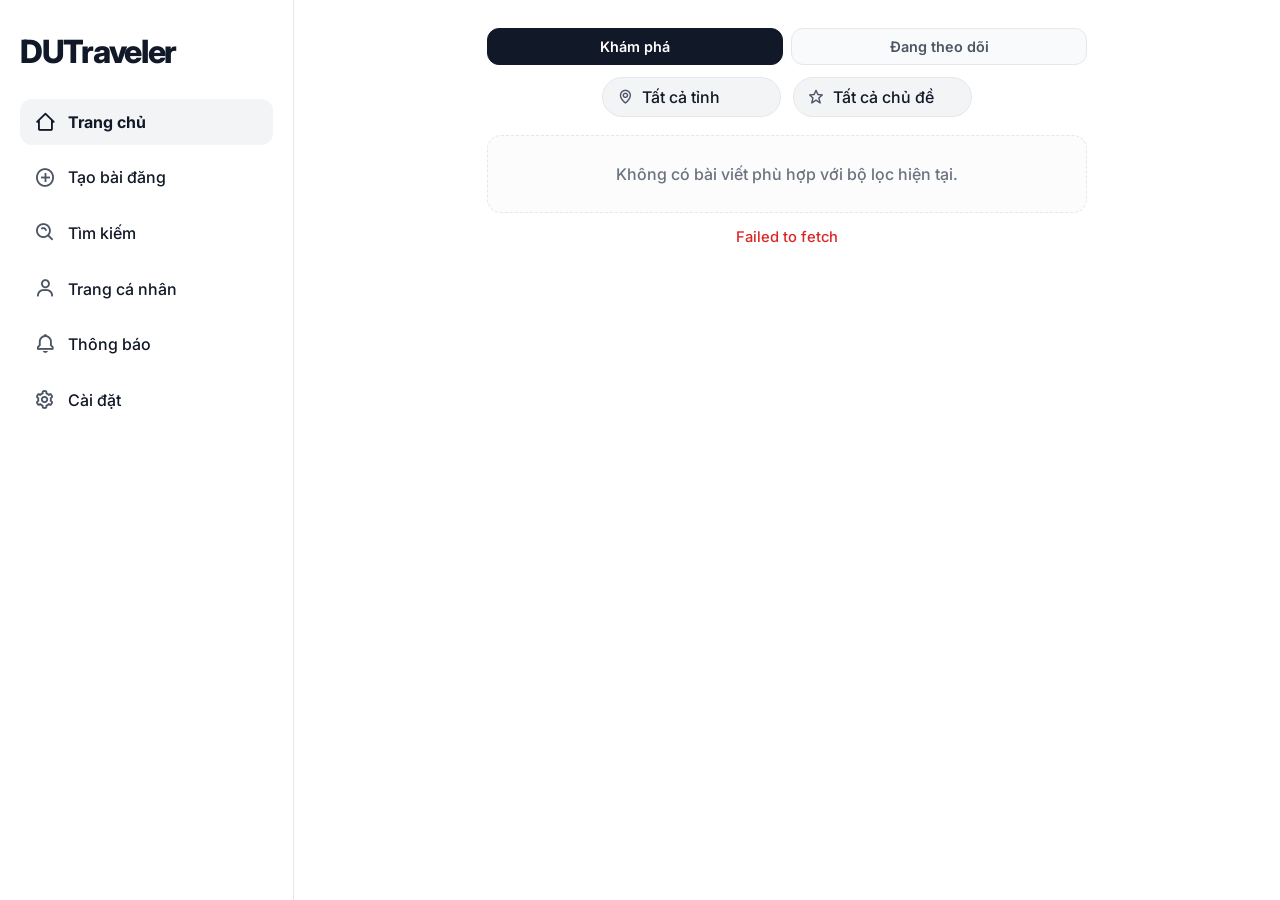
==== commit ecd4cbb6: "thay đổi toàn bộ Phuc" ====
--- a/pages/feed.html
+++ b/pages/feed.html
@@ -21,25 +21,6 @@
 		<!-- sidebar injected by assets/js/components/sidebar.js -->
 
 		<main class="main-content">
-<<<<<<< HEAD
-			<header class="top-header">
-				<div class="header-inner">
-					<div class="search-wrap">
-						<label class="search-box" for="search-input">
-							<i class="bx bx-search"></i>
-							<input id="search-input" type="search" placeholder="Tìm kiếm">
-						</label>
-					</div>
-
-					<button class="header-avatar" type="button" aria-label="Trang cá nhân">
-						<img src="https://images.unsplash.com/photo-1494790108377-be9c29b29330?auto=format&fit=crop&w=96&q=60"
-							alt="User avatar">
-					</button>
-				</div>
-			</header>
-
-=======
->>>>>>> main
 			<section class="main-inner">
 				<div class="feed-page">
 					<div class="feed-tabs" role="tablist" aria-label="Lọc bảng tin">
@@ -103,162 +84,6 @@
 					</div>
 				</div>
 
-<<<<<<< HEAD
-			<div id="step-2-details" class="modal-step is-hidden">
-				<header class="create-modal-header">
-					<button id="close-create-modal" class="modal-close-btn" type="button" aria-label="Đóng">
-						<i class="bx bx-x"></i>
-					</button>
-					<h2 id="create-post-title">Tạo bài đăng</h2>
-					<button id="publish-post-btn" class="publish-btn" type="submit"
-						form="create-post-form">Đăng</button>
-				</header>
-
-				<form id="create-post-form" class="create-modal-body" novalidate>
-					<div class="create-detail-top">
-						<img class="detail-avatar"
-							src="https://images.unsplash.com/photo-1494790108377-be9c29b29330?auto=format&fit=crop&w=96&q=60"
-							alt="Avatar người dùng">
-
-						<div class="detail-chips">
-							<label class="detail-chip detail-chip-select" for="create-post-province">
-								<i class="bx bx-map"></i>
-								<select id="create-post-province" aria-label="Tỉnh cho bài đăng" required>
-									<option value="">Chọn tỉnh</option>
-								</select>
-							</label>
-
-							<label class="detail-chip detail-chip-select" for="create-post-visibility">
-								<i class="bx bx-lock-alt"></i>
-								<select id="create-post-visibility" aria-label="Quyền riêng tư bài đăng" required>
-									<option value="PUBLIC">Công khai</option>
-									<option value="FRIENDS">Bạn bè</option>
-									<option value="PRIVATE">Chỉ mình tôi</option>
-								</select>
-							</label>
-						</div>
-					</div>
-
-					<div class="post-caption-wrap">
-						<textarea id="post-caption-input" placeholder="Viết chú thích cho bài đăng..."></textarea>
-					</div>
-
-					<div class="address-autocomplete-wrap">
-						<input id="create-post-address" type="text" placeholder="Địa chỉ cụ thể (nếu có)"
-							autocomplete="off">
-
-						<ul id="address-suggestions" class="address-dropdown is-hidden"></ul>
-					</div>
-
-					<div class="draft-preview">
-						<img id="post-draft-preview" alt="Ảnh bản nháp bài đăng">
-					</div>
-
-					<p id="create-post-feedback" class="create-post-feedback is-hidden" role="status"
-						aria-live="polite"></p>
-				</form>
-			</div>
-		</div>
-	</div>
-
-	<div id="comment-modal" class="comment-modal" aria-hidden="true" role="dialog" aria-modal="true">
-		<button id="close-comment-modal" class="comment-modal-close" type="button"
-			aria-label="Đóng hộp thoại bình luận">
-			<i class="bx bx-x"></i>
-		</button>
-
-		<div class="comment-modal-dialog">
-			<div class="comment-media-pane">
-				<img src="https://images.unsplash.com/photo-1528127269322-539801943592?auto=format&fit=crop&w=1400&q=80"
-					alt="Ảnh du lịch trong bài đăng">
-			</div>
-
-			<div class="comment-panel">
-				<header class="comment-panel-header">
-					<div class="comment-header-user">
-						<img class="comment-header-avatar"
-							src="https://images.unsplash.com/photo-1494790108377-be9c29b29330?auto=format&fit=crop&w=96&q=60"
-							alt="Avatar duyen.travels">
-
-						<div class="comment-header-meta">
-							<strong>duyen.travels</strong>
-							<span class="meta-divider">&bull;</span>
-							<span class="post-time">2h</span>
-						</div>
-					</div>
-
-					<button class="comment-header-menu post-options" type="button" aria-label="Tùy chọn bài đăng">
-						<i class="bx bx-dots-horizontal-rounded"></i>
-					</button>
-				</header>
-
-				<div class="comment-action-bar">
-					<div class="comment-action-right">
-						<button id="btn-like-comment-modal" class="comment-action-btn" type="button"
-							aria-label="Thả tim bài đăng">
-							<i class="bx bx-heart"></i>
-						</button>
-						<button id="btn-save-comment-modal" class="comment-action-btn" type="button"
-							aria-label="Lưu bài đăng">
-							<i class="bx bx-bookmark"></i>
-						</button>
-					</div>
-				</div>
-
-				<div class="comment-list" aria-label="Danh sách bình luận">
-					<div class="comment-item">
-						<img class="comment-avatar"
-							src="https://images.unsplash.com/photo-1494790108377-be9c29b29330?auto=format&fit=crop&w=96&q=60"
-							alt="Avatar duyen.travels">
-
-						<div class="comment-content">
-							<p><strong>duyen.travels</strong>Sương sớm phủ kín dòng sông, chèo thuyền qua núi đá vôi
-								thật sự rất chill.</p>
-							<span class="comment-time">2 giờ trước</span>
-						</div>
-
-						<button class="comment-like-btn" type="button" aria-label="Thả tim bình luận">
-							<i class="bx bx-heart"></i>
-						</button>
-					</div>
-
-					<div class="comment-item">
-						<img class="comment-avatar"
-							src="https://images.unsplash.com/photo-1492562080023-ab3db95bfbce?auto=format&fit=crop&w=96&q=60"
-							alt="Avatar son.wander">
-
-						<div class="comment-content">
-							<p><strong>son.wander</strong>Góc này đẹp quá, mình cũng muốn đi Tam Coc vào cuối tuần.</p>
-							<span class="comment-time">1 giờ trước</span>
-						</div>
-
-						<button class="comment-like-btn" type="button" aria-label="Thả tim bình luận">
-							<i class="bx bx-heart"></i>
-						</button>
-					</div>
-
-					<div class="comment-item">
-						<img class="comment-avatar"
-							src="https://images.unsplash.com/photo-1544005313-94ddf0286df2?auto=format&fit=crop&w=96&q=60"
-							alt="Avatar annie.go">
-
-						<div class="comment-content">
-							<p><strong>annie.go</strong>Cảnh đẹp quá! Nhìn yên bình thật sự.</p>
-							<span class="comment-time">35 phút trước</span>
-						</div>
-
-						<button class="comment-like-btn" type="button" aria-label="Thả tim bình luận">
-							<i class="bx bx-heart"></i>
-						</button>
-					</div>
-				</div>
-
-				<footer class="comment-input-bar">
-					<textarea id="comment-input" rows="1" placeholder="Thêm bình luận..."></textarea>
-					<button class="comment-post-btn" type="button">Đăng</button>
-				</footer>
-			</div>
-=======
 				<p id="report-post-feedback" class="report-post-feedback is-hidden" role="status" aria-live="polite">
 				</p>
 
@@ -269,7 +94,6 @@
 						type="submit">Gửi</button>
 				</div>
 			</form>
->>>>>>> main
 		</div>
 	</div>
 
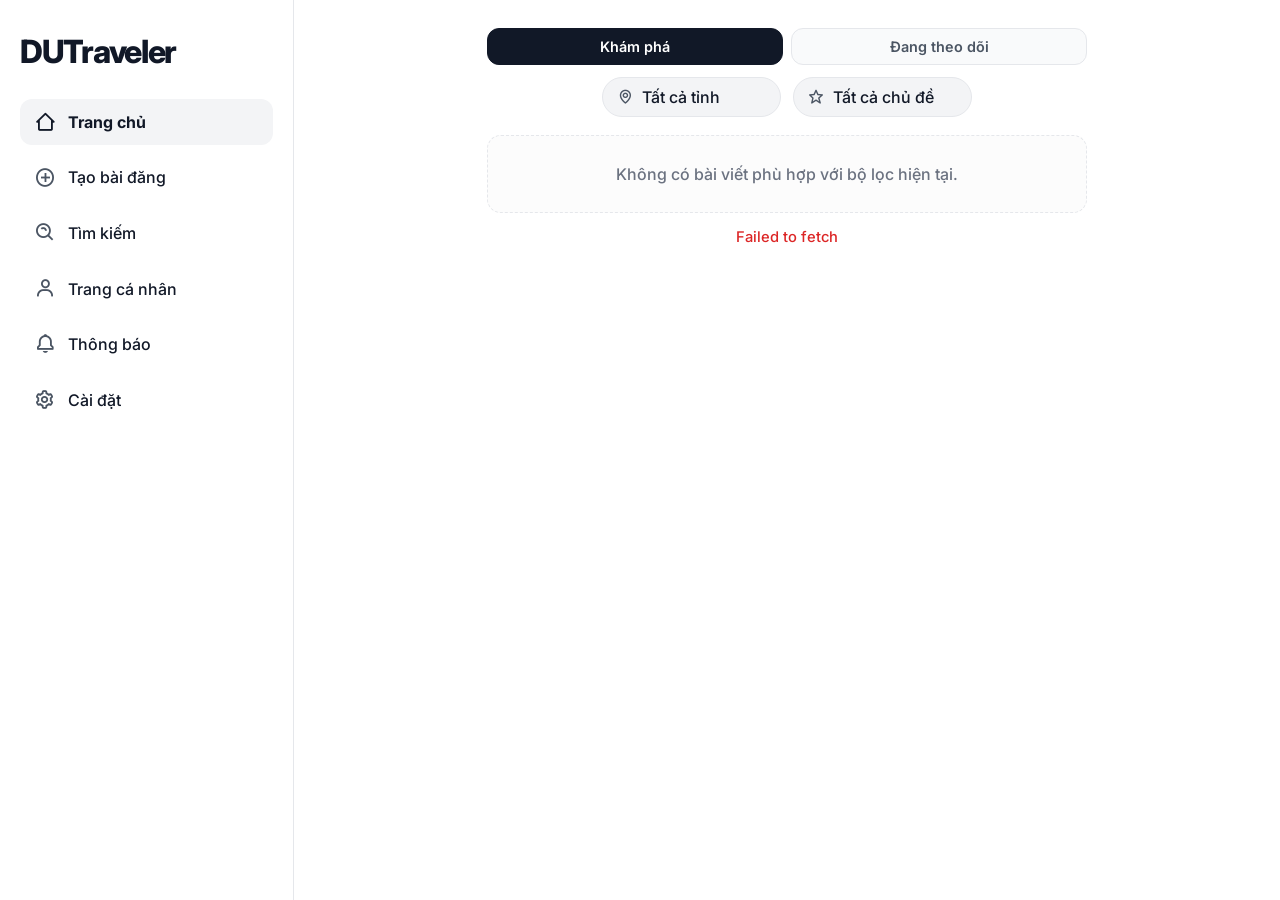
==== commit 650332e1: "Refactor css" ====
--- a/pages/feed.html
+++ b/pages/feed.html
@@ -59,45 +59,14 @@
 		</main>
 	</div>
 
-	<!-- create-post-modal injected by assets/js/components/create-post-modal.js -->
+	<!-- Các modals được inject tự động bằng JS thông qua post-interactions.js -->
+	<!-- create-post-modal -->
+	<!-- comment-modal -->
+	<!-- report-post-modal -->
 
-	<!-- comment-modal injected by assets/js/components/comment-modal.js -->
-
-	<div id="report-post-modal" class="report-post-modal is-hidden" aria-hidden="true" role="dialog" aria-modal="true"
-		aria-labelledby="report-post-title">
-		<div class="report-post-dialog">
-			<header class="report-post-header">
-				<h2 id="report-post-title">Báo cáo bài đăng</h2>
-				<button id="report-post-close" class="report-post-close" type="button" aria-label="Đóng">
-					<i class="bx bx-x"></i>
-				</button>
-			</header>
-
-			<form id="report-post-form" class="report-post-form" novalidate>
-				<p class="report-post-subtitle">Chọn lý do bạn muốn báo cáo bài đăng này.</p>
-
-				<div id="report-reasons-container" class="report-reasons-container" aria-live="polite">
-					<!-- Lý do báo cáo được render động bởi feed.js -->
-					<div id="report-reasons-loading" class="report-reasons-loading">
-						<span class="report-reasons-spinner" aria-label="Đang tải..."></span>
-						<span>Đang tải lý do...</span>
-					</div>
-				</div>
-
-				<p id="report-post-feedback" class="report-post-feedback is-hidden" role="status" aria-live="polite">
-				</p>
-
-				<div class="report-post-actions">
-					<button id="report-post-cancel" class="report-post-btn report-post-cancel"
-						type="button">Hủy</button>
-					<button id="report-post-submit" class="report-post-btn report-post-submit"
-						type="submit">Gửi</button>
-				</div>
-			</form>
-		</div>
-	</div>
-
+	<!-- Core JS Modules -->
 	<script type="module" src="../assets/js/components/sidebar.js"></script>
+	<!-- Page-specific JS -->
 	<script type="module" src="../assets/js/pages/feed.js"></script>
 </body>
 
--- a/assets/css/global.css
+++ b/assets/css/global.css
@@ -1,3 +1,15 @@
+/* =============================================================================
+   Component imports — mỗi file phụ trách đúng một component/nhóm.
+   Thứ tự: base tokens → layout → components → modals
+   ============================================================================= */
+@import url("sidebar.css");
+@import url("post-card.css");
+@import url("post-menu.css");
+@import url("modals.css");
+
+/* =============================================================================
+   Global design tokens
+   ============================================================================= */
 :root {
 	--bg: #ffffff;
 	--surface: #ffffff;
@@ -44,69 +56,6 @@
 	min-height: 100vh;
 }
 
-.sidebar {
-	position: fixed;
-	top: 0;
-	left: 0;
-	bottom: 0;
-	width: var(--sidebar-width);
-	border-right: 1px solid var(--border);
-	background: var(--surface);
-	padding: 32px 20px;
-	display: flex;
-	flex-direction: column;
-	gap: 28px;
-}
-
-.brand {
-	font-size: 2rem;
-	font-weight: 800;
-	letter-spacing: -0.04em;
-}
-
-.side-nav {
-	display: flex;
-	flex-direction: column;
-	gap: 10px;
-}
-
-.nav-item {
-	border: none;
-	background: transparent;
-	border-radius: 12px;
-	padding: 12px 14px;
-	display: flex;
-	align-items: center;
-	gap: 12px;
-	font-weight: 500;
-	cursor: pointer;
-	text-align: left;
-	transition: background-color 0.2s ease;
-}
-
-.nav-item i {
-	font-size: 1.35rem;
-	color: #4b5563;
-}
-
-.nav-item:hover {
-	background: #f9fafb;
-}
-
-.nav-item.active {
-	background: var(--active-bg);
-	font-weight: 700;
-}
-
-.nav-item.active i {
-	color: var(--text);
-}
-
-.main-content {
-	margin-left: var(--sidebar-width);
-	min-height: 100vh;
-}
-
 .top-header {
 	position: sticky;
 	top: 0;
@@ -165,164 +114,6 @@
 	display: flex;
 	flex-direction: column;
 	gap: 22px;
-}
-
-.post-card {
-	border: 1px solid var(--border);
-	border-radius: var(--radius-lg);
-	background: var(--surface);
-	overflow: hidden;
-}
-
-.post-header {
-	padding: 14px 16px;
-	display: flex;
-	justify-content: space-between;
-	align-items: flex-start;
-	position: relative;
-}
-
-.post-author {
-	display: flex;
-	align-items: center;
-	gap: 12px;
-}
-
-.post-meta-row {
-	display: flex;
-	align-items: center;
-	gap: 6px;
-}
-
-.avatar {
-	width: 44px;
-	height: 44px;
-	border-radius: 50%;
-	object-fit: cover;
-	border: 1px solid var(--border);
-}
-
-.post-meta h3 {
-	font-size: 0.98rem;
-	font-weight: 700;
-	line-height: 1.25;
-}
-
-.post-meta p {
-	margin-top: 2px;
-	font-size: 0.82rem;
-	color: var(--muted);
-}
-
-.meta-divider {
-	color: #9ca3af;
-	font-size: 0.82rem;
-	line-height: 1;
-}
-
-.post-time {
-	font-size: 0.82rem;
-	color: #6b7280;
-	font-weight: 500;
-}
-
-.post-menu-wrap {
-	flex-shrink: 0;
-	position: relative;
-}
-
-.post-menu-btn {
-	width: 34px;
-	height: 34px;
-	border: none;
-	border-radius: 50%;
-	background: transparent;
-	display: inline-flex;
-	align-items: center;
-	justify-content: center;
-	cursor: pointer;
-}
-
-.post-menu-btn i {
-	font-size: 1.28rem;
-	color: #6b7280;
-}
-
-.post-menu-btn:hover {
-	background: #f3f4f6;
-}
-
-.post-dropdown-menu {
-	position: absolute;
-	top: calc(100% - 2px);
-	right: 12px;
-	width: 160px;
-	padding: 6px;
-	border: 1px solid var(--border);
-	border-radius: 12px;
-	background: #ffffff;
-	box-shadow: 0 12px 26px rgba(17, 24, 39, 0.12);
-	display: none;
-	z-index: 8;
-}
-
-.post-menu-wrap.open .post-dropdown-menu {
-	display: block;
-}
-
-.post-dropdown-item {
-	width: 100%;
-	border: none;
-	background: transparent;
-	padding: 9px 10px;
-	border-radius: 8px;
-	display: inline-flex;
-	align-items: center;
-	gap: 8px;
-	font-size: 0.88rem;
-	text-align: left;
-	cursor: pointer;
-}
-
-.post-dropdown-item i {
-	font-size: 1rem;
-	color: #6b7280;
-}
-
-.post-dropdown-item:hover {
-	background: #f3f4f6;
-}
-
-/* Edit post button */
-.post-dropdown-item--edit i {
-	color: #374151;
-}
-
-.post-dropdown-item--edit:hover {
-	background: #f3f4f6;
-	color: #111827;
-}
-
-.post-dropdown-item--edit:hover i {
-	color: #111827;
-}
-
-/* Delete post button — danger */
-.post-dropdown-item--delete {
-	color: #dc2626;
-}
-
-.post-dropdown-item--delete i {
-	color: #dc2626;
-}
-
-.post-dropdown-item--delete:hover {
-	background: #fef2f2;
-	color: #b91c1c;
-}
-
-.post-dropdown-item--delete:hover i {
-	color: #b91c1c;
 }
 
 .post-tags {
@@ -341,76 +132,6 @@
 	color: #374151;
 }
 
-.post-image {
-	width: 100%;
-	aspect-ratio: 5 / 4;
-	object-fit: cover;
-	border-top: 1px solid var(--border);
-	border-bottom: 1px solid var(--border);
-}
-
-.post-actions {
-	padding: 8px 10px;
-	display: flex;
-	justify-content: space-between;
-	align-items: center;
-}
-
-.left-actions {
-	display: flex;
-	align-items: center;
-	gap: 4px;
-}
-
-.right-actions {
-	display: flex;
-	align-items: center;
-	gap: 4px;
-}
-
-.icon-btn {
-	width: 36px;
-	height: 36px;
-	border: none;
-	border-radius: 50%;
-	background: transparent;
-	display: inline-flex;
-	align-items: center;
-	justify-content: center;
-	cursor: pointer;
-}
-
-.icon-btn i {
-	font-size: 1.42rem;
-	color: #1f2937;
-}
-
-.icon-btn:hover {
-	background: #f3f4f6;
-}
-
-.post-footer {
-	padding: 0 16px 16px;
-	display: flex;
-	flex-direction: column;
-	gap: 7px;
-}
-
-.likes {
-	font-size: 0.92rem;
-	font-weight: 700;
-}
-
-.caption {
-	font-size: 0.9rem;
-	line-height: 1.45;
-	color: #1f2937;
-}
-
-.caption strong {
-	margin-right: 4px;
-}
-
 .placeholder-card {
 	border: 1px dashed var(--border);
 	border-radius: var(--radius-md);
@@ -436,669 +157,6 @@
 
 .is-hidden {
 	display: none !important;
-}
-
-.create-post-modal {
-	position: fixed;
-	inset: 0;
-	z-index: 60;
-	display: none;
-	align-items: center;
-	justify-content: center;
-	padding: 24px;
-	background: rgba(17, 24, 39, 0.55);
-}
-
-.create-post-modal.open {
-	display: flex;
-}
-
-.create-post-dialog {
-	width: min(850px, 100%);
-	max-height: min(92vh, 820px);
-	background: var(--surface);
-	border: 1px solid var(--border);
-	border-radius: 20px;
-	overflow: hidden;
-	box-shadow: 0 30px 80px rgba(17, 24, 39, 0.22);
-}
-
-.create-post-dialog.split-layout {
-	display: grid;
-	grid-template-columns: 1fr 1fr;
-	height: 560px;
-}
-
-.create-preview-col {
-	background: #f9fafb;
-	border-right: 1px solid var(--border);
-	display: flex;
-	flex-direction: column;
-	position: relative;
-}
-
-.upload-dropzone {
-	flex: 1;
-	border: 2px dashed #d1d5db;
-	border-radius: 16px;
-	background: #fbfbfb;
-	margin: 20px;
-	display: flex;
-	flex-direction: column;
-	align-items: center;
-	justify-content: center;
-	gap: 12px;
-	text-align: center;
-}
-
-.upload-dropzone i {
-	font-size: 3.2rem;
-	color: #9ca3af;
-}
-
-.upload-dropzone p {
-	max-width: 320px;
-	color: #4b5563;
-	line-height: 1.4;
-}
-
-.choose-file-btn {
-	border: 1px solid #111827;
-	background: #111827;
-	color: #ffffff;
-	padding: 10px 16px;
-	border-radius: 999px;
-	font-weight: 600;
-	cursor: pointer;
-}
-
-.draft-preview-container {
-	position: absolute;
-	inset: 0;
-	background: #000;
-	display: flex;
-	flex-direction: column;
-	z-index: 10;
-}
-
-.draft-preview-carousel {
-	flex: 1;
-	position: relative;
-	overflow: hidden;
-	display: flex;
-}
-
-.draft-preview-inner {
-	display: flex;
-	width: 100%;
-	overflow-x: auto;
-	scroll-snap-type: x mandatory;
-	scrollbar-width: none;
-}
-
-.draft-preview-inner::-webkit-scrollbar {
-	display: none;
-}
-
-.draft-preview-inner .carousel-item {
-	min-width: 100%;
-	width: 100%;
-	scroll-snap-align: center;
-	display: flex;
-	align-items: center;
-	justify-content: center;
-	flex-shrink: 0;
-}
-
-.draft-preview-inner .carousel-item img,
-.draft-preview-inner .carousel-item video {
-	max-width: 100%;
-	max-height: 100%;
-	object-fit: contain;
-}
-
-.reselect-btn {
-	display: none !important;
-}
-
-/* ── Draft Thumbnail Strip ───────────────────────────────────────────────────── */
-
-.draft-thumbnail-strip {
-	display: flex;
-	align-items: center;
-	gap: 8px;
-	padding: 8px 10px;
-	background: rgba(0, 0, 0, 0.75);
-	overflow-x: auto;
-	scrollbar-width: thin;
-	scrollbar-color: rgba(255, 255, 255, 0.3) transparent;
-	flex-shrink: 0;
-	min-height: 72px;
-}
-
-.draft-thumbnail-strip::-webkit-scrollbar {
-	height: 4px;
-}
-
-.draft-thumbnail-strip::-webkit-scrollbar-track {
-	background: transparent;
-}
-
-.draft-thumbnail-strip::-webkit-scrollbar-thumb {
-	background: rgba(255, 255, 255, 0.3);
-	border-radius: 999px;
-}
-
-.draft-thumbnail-item {
-	position: relative;
-	flex-shrink: 0;
-	width: 54px;
-	height: 54px;
-	border-radius: 8px;
-	overflow: hidden;
-	cursor: pointer;
-	border: 2px solid transparent;
-	transition: border-color 0.18s ease, transform 0.15s ease;
-}
-
-.draft-thumbnail-item:hover {
-	transform: scale(1.05);
-}
-
-.draft-thumbnail-item.is-active {
-	border-color: #ffffff;
-	box-shadow: 0 0 0 2px rgba(255, 255, 255, 0.4);
-}
-
-.draft-thumbnail-item img,
-.draft-thumbnail-item video {
-	width: 100%;
-	height: 100%;
-	object-fit: cover;
-	display: block;
-	pointer-events: none;
-}
-
-.draft-thumbnail-remove {
-	position: absolute;
-	top: 2px;
-	right: 2px;
-	width: 18px;
-	height: 18px;
-	border-radius: 50%;
-	background: rgba(17, 24, 39, 0.75);
-	border: none;
-	cursor: pointer;
-	display: flex;
-	align-items: center;
-	justify-content: center;
-	z-index: 2;
-	opacity: 0;
-	transition: opacity 0.15s ease, background 0.15s ease;
-}
-
-.draft-thumbnail-item:hover .draft-thumbnail-remove {
-	opacity: 1;
-}
-
-.draft-thumbnail-remove:hover {
-	background: #dc2626;
-}
-
-.draft-thumbnail-remove i {
-	font-size: 0.75rem;
-	color: #ffffff;
-	line-height: 1;
-}
-
-.draft-thumbnail-add {
-	flex-shrink: 0;
-	width: 54px;
-	height: 54px;
-	border-radius: 8px;
-	background: rgba(255, 255, 255, 0.12);
-	border: 2px dashed rgba(255, 255, 255, 0.4);
-	cursor: pointer;
-	display: flex;
-	align-items: center;
-	justify-content: center;
-	transition: background 0.18s ease, border-color 0.18s ease;
-}
-
-.draft-thumbnail-add:hover {
-	background: rgba(255, 255, 255, 0.22);
-	border-color: rgba(255, 255, 255, 0.7);
-}
-
-.draft-thumbnail-add i {
-	font-size: 1.4rem;
-	color: rgba(255, 255, 255, 0.85);
-}
-
-.create-form-col {
-	display: flex;
-	flex-direction: column;
-	background: #fff;
-	height: 100%;
-}
-
-.create-modal-header {
-	padding: 12px 16px;
-	border-bottom: 1px solid var(--border);
-	display: flex;
-	justify-content: space-between;
-	align-items: center;
-	gap: 10px;
-}
-
-.create-modal-header h2 {
-	text-align: center;
-	font-size: 1rem;
-	font-weight: 700;
-}
-
-.modal-close-btn {
-	width: 32px;
-	height: 32px;
-	border-radius: 50%;
-	border: 1px solid var(--border);
-	background: #ffffff;
-	display: inline-flex;
-	align-items: center;
-	justify-content: center;
-	cursor: pointer;
-}
-
-.modal-close-btn i {
-	font-size: 1.25rem;
-	color: #374151;
-}
-
-.publish-btn {
-	border: 1px solid #111827;
-	background: #111827;
-	color: #ffffff;
-	padding: 7px 14px;
-	border-radius: 999px;
-	font-weight: 600;
-	cursor: pointer;
-	transition: opacity 0.2s;
-}
-
-.publish-btn:disabled {
-	opacity: 0.38;
-	cursor: not-allowed;
-}
-
-.create-modal-body {
-	padding: 16px;
-	display: flex;
-	flex-direction: column;
-	gap: 12px;
-	flex: 1;
-	overflow-y: auto;
-}
-
-.create-modal-footer {
-	margin-top: auto;
-	padding-top: 12px;
-	display: flex;
-	justify-content: flex-end;
-}
-
-.comment-modal {
-	position: fixed;
-	inset: 0;
-	z-index: 80;
-	display: none;
-	align-items: center;
-	justify-content: center;
-	padding: 24px;
-	background: rgba(17, 24, 39, 0.62);
-}
-
-.comment-modal.open {
-	display: flex;
-}
-
-.comment-modal-dialog {
-	width: min(1000px, 100%);
-	max-height: 90vh;
-	display: grid;
-	grid-template-columns: 58% 42%;
-	border: 1px solid var(--border);
-	border-radius: 18px;
-	overflow: hidden;
-	background: #ffffff;
-	box-shadow: 0 24px 70px rgba(17, 24, 39, 0.28);
-}
-
-.comment-modal-close {
-	position: absolute;
-	top: 16px;
-	right: 16px;
-	width: 34px;
-	height: 34px;
-	border: 1px solid var(--border);
-	border-radius: 50%;
-	background: #ffffff;
-	color: #111827;
-	display: inline-flex;
-	align-items: center;
-	justify-content: center;
-	cursor: pointer;
-	box-shadow: 0 8px 22px rgba(17, 24, 39, 0.2);
-	z-index: 5;
-}
-
-.comment-modal-close i {
-	font-size: 1.25rem;
-}
-
-.comment-media-pane {
-	background: #000000;
-	min-height: 560px;
-	max-height: 90vh;
-	overflow: hidden;
-}
-
-.comment-media-gallery {
-	height: 100%;
-	display: flex;
-	overflow-x: auto;
-	scroll-snap-type: x mandatory;
-	scrollbar-width: none;
-}
-
-.comment-media-gallery::-webkit-scrollbar {
-	display: none;
-}
-
-.comment-media-gallery img,
-.comment-media-gallery video {
-	min-width: 100%;
-	width: 100%;
-	height: 100%;
-	object-fit: cover;
-	flex-shrink: 0;
-	scroll-snap-align: center;
-}
-
-.comment-media-pane img,
-.comment-media-pane video {
-	width: 100%;
-	height: 100%;
-	object-fit: cover;
-}
-
-.comment-panel {
-	display: flex;
-	flex-direction: column;
-	background: #ffffff;
-	min-height: 0;
-	max-height: 90vh;
-}
-
-.comment-panel-header {
-	padding: 12px 14px;
-	display: flex;
-	align-items: center;
-	justify-content: space-between;
-	gap: 10px;
-	position: relative;
-	z-index: 10;
-	overflow: visible;
-	flex-shrink: 0;
-}
-
-.comment-header-user {
-	display: flex;
-	align-items: center;
-	gap: 10px;
-	min-width: 0;
-}
-
-.comment-header-avatar {
-	width: 34px;
-	height: 34px;
-	border-radius: 50%;
-	object-fit: cover;
-	border: 1px solid var(--border);
-}
-
-.comment-header-meta {
-	display: inline-flex;
-	align-items: center;
-	gap: 6px;
-	min-width: 0;
-}
-
-.comment-header-meta strong {
-	font-size: 0.9rem;
-	font-weight: 700;
-}
-
-.comment-header-menu {
-	width: 32px;
-	height: 32px;
-	border: none;
-	border-radius: 50%;
-	background: transparent;
-	display: inline-flex;
-	align-items: center;
-	justify-content: center;
-	cursor: pointer;
-}
-
-.comment-header-menu i {
-	font-size: 1.2rem;
-	color: #6b7280;
-}
-
-.comment-header-menu:hover {
-	background: #f3f4f6;
-}
-
-.comment-action-bar {
-	padding: 8px 14px;
-	border-top: 1px solid var(--border);
-	display: flex;
-	align-items: center;
-	justify-content: space-between;
-}
-
-.comment-action-btn {
-	width: 34px;
-	height: 34px;
-	border: none;
-	border-radius: 50%;
-	background: transparent;
-	display: inline-flex;
-	align-items: center;
-	justify-content: center;
-	cursor: pointer;
-	color: #374151;
-}
-
-.comment-action-btn i {
-	font-size: 1.26rem;
-}
-
-.comment-action-btn:hover {
-	background: #f3f4f6;
-}
-
-/* ---------------------------------------------------------------------------
-   Post action buttons — dùng chung trên feed, profile, comment-modal
-   --------------------------------------------------------------------------- */
-
-.post-action-btn {
-	display: inline-flex;
-	align-items: center;
-	gap: 6px;
-	background: transparent;
-	border: none;
-	padding: 6px 10px;
-	border-radius: 18px;
-	cursor: pointer;
-	color: #4b5563;
-	font-weight: 600;
-	font-size: 0.95rem;
-	transition: background-color 0.2s;
-}
-
-.post-action-btn:hover {
-	background: #f3f4f6;
-}
-
-.post-action-btn i {
-	font-size: 1.4rem;
-	color: #1f2937;
-}
-
-.post-action-btn.is-liked i,
-.post-like-btn.is-liked i {
-	color: #ef4444;
-}
-
-.post-action-btn.active i {
-	color: #ef4444;
-}
-
-.post-save-btn.is-saved i {
-	color: #111827;
-}
-
-.post-like-btn:disabled {
-	opacity: 0.7;
-	cursor: wait;
-}
-
-.post-location {
-	display: inline-flex;
-	align-items: center;
-	gap: 6px;
-	font-size: 0.84rem;
-	color: #2563eb;
-	font-weight: 600;
-}
-
-.post-location i {
-	font-size: 1rem;
-}
-
-
-.comment-post-info {
-	padding: 12px 14px;
-	border-bottom: 1px solid var(--border);
-	display: flex;
-	flex-direction: column;
-	gap: 10px;
-}
-
-.comment-post-caption {
-	font-size: 0.9rem;
-	line-height: 1.45;
-	color: #111827;
-}
-
-.comment-post-caption strong {
-	margin-right: 4px;
-	font-weight: 700;
-}
-
-.comment-post-tags {
-	display: flex;
-	flex-wrap: wrap;
-	gap: 8px;
-}
-
-.comment-info-chip {
-	border: 1px solid #dbeafe;
-	border-radius: 999px;
-	background: #f8fbff;
-	padding: 6px 10px;
-	display: inline-flex;
-	align-items: center;
-	gap: 6px;
-	font-size: 0.79rem;
-	font-weight: 600;
-	color: #1e3a8a;
-}
-
-.comment-info-chip i {
-	font-size: 0.95rem;
-}
-
-#btn-like-comment-modal.active i {
-	color: #ef4444;
-}
-
-#btn-save-comment-modal.active i {
-	color: #111827;
-}
-
-.comment-list {
-	flex: 1;
-	min-height: 0;
-	overflow-y: auto;
-	padding: 14px;
-	display: flex;
-	flex-direction: column;
-	gap: 14px;
-	scrollbar-width: thin;
-	scrollbar-color: #cbd5e1 transparent;
-}
-
-.comment-list::-webkit-scrollbar {
-	width: 6px;
-}
-
-.comment-list::-webkit-scrollbar-track {
-	background: transparent;
-}
-
-.comment-list::-webkit-scrollbar-thumb {
-	background: #cbd5e1;
-	border-radius: 999px;
-}
-
-.comment-item {
-	display: flex;
-	align-items: flex-start;
-	gap: 10px;
-}
-
-.comment-avatar {
-	width: 34px;
-	height: 34px;
-	border-radius: 50%;
-	object-fit: cover;
-	border: 1px solid var(--border);
-	flex-shrink: 0;
-}
-
-.comment-content {
-	flex: 1;
-	min-width: 0;
-}
-
-.comment-content p {
-	font-size: 0.9rem;
-	line-height: 1.4;
-	color: #111827;
-}
-
-.comment-content strong {
-	margin-right: 4px;
-	font-weight: 700;
-}
-
-.comment-time {
-	display: inline-block;
-	margin-top: 4px;
-	font-size: 0.76rem;
-	color: #9ca3af;
 }
 
 /* ---------------------------------------------------------------------------
@@ -1132,345 +190,15 @@
 	visibility: hidden;
 }
 
-/* ---------------------------------------------------------------------------
-   Comment list — end message & loading indicator
-   --------------------------------------------------------------------------- */
-
-/** Dòng "Đã hiển thị tất cả bình luận" */
-.comments-end-message {
-	text-align: center;
-	font-size: 0.8rem;
-	color: #9ca3af;
-	padding: 6px 0 2px;
-	letter-spacing: 0.02em;
-}
-
-/** Skeleton placeholder khi đang tải thêm bình luận */
-.comment-loading .comment-avatar {
-	background: #e5e7eb;
-	border: none;
-}
-
-
-.comment-like-btn {
-	width: auto;
-	min-width: 26px;
-	height: auto;
-	min-height: 26px;
-	padding: 2px 0;
-	border: none;
-	border-radius: 6px;
-	background: transparent;
-	display: inline-flex;
-	flex-direction: column;
-	align-items: center;
-	justify-content: center;
-	color: #9ca3af;
-	cursor: pointer;
-	flex-shrink: 0;
-	gap: 2px;
-}
-
-.comment-like-btn i {
-	font-size: 1rem;
-}
-
-.comment-like-btn .comment-like-count {
-	font-size: 0.72rem;
-	font-weight: 500;
-	line-height: 1;
-}
-
-.comment-like-btn:hover {
-	background: transparent;
-	color: #ef4444;
-}
-
-.comment-input-bar {
-	padding: 10px 14px;
-	border-top: 1px solid var(--border);
-	display: flex;
-	align-items: center;
-	gap: 10px;
-}
-
-#comment-input {
-	flex: 1;
-	border: none;
-	outline: none;
-	resize: none;
-	max-height: 90px;
-	font-size: 0.92rem;
-	line-height: 1.4;
-	background: transparent;
-}
-
-.comment-post-btn {
-	border: none;
-	background: transparent;
-	padding: 0;
-	font-size: 0.95rem;
-	font-weight: 700;
-	color: #2563eb;
-	cursor: pointer;
-}
-
-.create-detail-top {
-	display: flex;
-	align-items: center;
-	gap: 12px;
-	flex-wrap: wrap;
-}
-
-/* ── Author info block bên trong Create Post Modal ── */
-.create-post-author {
-	display: flex;
-	align-items: center;
-	gap: 10px;
-}
-
-.create-post-author-nickname {
-	font-size: 0.95rem;
-	font-weight: 700;
-	color: #111827;
-	line-height: 1.2;
-	white-space: nowrap;
-	overflow: hidden;
-	text-overflow: ellipsis;
-	max-width: 180px;
-}
-
-.detail-avatar {
-	width: 42px;
-	height: 42px;
-	border-radius: 50%;
-	object-fit: cover;
-	border: 1px solid var(--border);
-}
-
-.detail-chips {
-	display: flex;
-	align-items: center;
-	gap: 8px;
-	flex-wrap: wrap;
-}
-
-.detail-chip {
-	border: 1px solid var(--border);
-	background: #f9fafb;
-	border-radius: 999px;
-	padding: 8px 12px;
-	display: inline-flex;
-	align-items: center;
-	gap: 6px;
-	font-weight: 500;
-	cursor: pointer;
-}
-
-.detail-chip-select {
-	padding-right: 10px;
-}
-
-.detail-chip-select select {
-	border: none;
-	outline: none;
-	background: transparent;
-	font: inherit;
-	color: var(--text);
-	min-width: 104px;
-	appearance: none;
-	cursor: pointer;
-}
-
-.post-caption-wrap {
-	border: 1px solid var(--border);
-	border-radius: 14px;
-	padding: 10px 12px;
-	background: #ffffff;
-}
-
-#post-caption-input {
-	width: 100%;
-	min-height: 130px;
-	border: none;
-	resize: vertical;
-	outline: none;
-	font-size: 0.95rem;
-	line-height: 1.45;
-	background: transparent;
-}
-
-#create-post-address {
-	width: 100%;
-	border: none;
-	outline: none;
-	box-shadow: none;
-	font-size: 0.94rem;
-	background: transparent;
-}
-
-#create-post-address:focus,
-#create-post-address:active {
-	border: none;
-	outline: none;
-	box-shadow: none;
-}
-
-/* Modifier: bỏ viền wrapper khi dùng cho thanh địa điểm */
-.post-caption-wrap.location-input-wrap {
-	border: none;
-	outline: none;
-	box-shadow: none;
-	padding-left: 0;
-	padding-right: 0;
-}
-
-.post-caption-wrap.location-input-wrap:focus-within {
-	border: none;
-	outline: none;
-	box-shadow: none;
-}
-
-.create-post-feedback {
-	font-size: 0.9rem;
-	font-weight: 500;
-	line-height: 1.4;
-}
-
-.draft-preview {
-	border: 1px solid var(--border);
-	border-radius: 14px;
-	overflow: hidden;
-	background: #f3f4f6;
-}
-
-.draft-preview-grid {
-	display: grid;
-	grid-template-columns: repeat(3, minmax(0, 1fr));
-	gap: 8px;
-	min-height: 120px;
-	padding: 8px;
-}
-
-.draft-preview-item {
-	position: relative;
-	aspect-ratio: 1 / 1;
-	border-radius: 10px;
-	overflow: hidden;
-	background: #e5e7eb;
-}
-
-.draft-preview-item img,
-.draft-preview-item video {
-	width: 100%;
-	height: 100%;
-	object-fit: cover;
-	display: block;
-}
-
-#post-draft-preview {
-	width: 100%;
-	aspect-ratio: 4 / 3;
-	object-fit: cover;
-	display: block;
-}
-
 @media (max-width: 900px) {
 	:root {
 		--sidebar-width: 88px;
 	}
-
-	.sidebar {
-		padding: 24px 12px;
-	}
-
-	.brand {
-		text-align: center;
-		font-size: 1.3rem;
-		letter-spacing: -0.03em;
-	}
-
-	.nav-item {
-		justify-content: center;
-		padding: 12px;
-	}
-
-	.nav-label {
-		display: none;
-	}
-
-	.header-inner {
-		width: calc(100% - 28px);
-	}
-
-	.search-wrap {
-		width: min(460px, calc(100% - 94px));
-	}
-
-	.comment-modal-dialog {
-		grid-template-columns: 54% 46%;
-	}
-
-	.comment-media-pane {
-		min-height: 440px;
-	}
-
-	.create-post-dialog {
-		width: min(520px, 100%);
-	}
-
-	.upload-dropzone {
-		min-height: 310px;
-	}
 }
 
 @media (max-width: 640px) {
 	:root {
 		--sidebar-width: 0px;
-	}
-
-	.sidebar {
-		top: auto;
-		width: 100%;
-		height: 74px;
-		border-right: none;
-		border-top: 1px solid var(--border);
-		padding: 8px 10px;
-		z-index: 30;
-		gap: 0;
-	}
-
-	.brand {
-		display: none;
-	}
-
-	.side-nav {
-		width: 100%;
-		height: 100%;
-		display: grid;
-		grid-template-columns: repeat(5, minmax(0, 1fr));
-		gap: 6px;
-	}
-
-	.nav-item {
-		padding: 6px 4px;
-		border-radius: 10px;
-		flex-direction: column;
-		gap: 1px;
-		font-size: 0.68rem;
-	}
-
-	.nav-label {
-		display: block;
-	}
-
-	.nav-item i {
-		font-size: 1.1rem;
-	}
-
-	.main-content {
-		margin-left: 0;
-		padding-bottom: 90px;
 	}
 
 	.header-inner {
@@ -1497,99 +225,6 @@
 
 	.post-card {
 		border-radius: 14px;
-	}
-
-	.comment-modal {
-		padding: 10px;
-	}
-
-	.comment-modal-dialog {
-		max-height: 92vh;
-		grid-template-columns: 1fr;
-		border-radius: 14px;
-	}
-
-	.comment-modal-close {
-		top: 12px;
-		right: 12px;
-		width: 32px;
-		height: 32px;
-	}
-
-	.comment-media-pane {
-		min-height: 250px;
-		max-height: 34vh;
-	}
-
-	.comment-panel-header {
-		padding: 10px 12px;
-	}
-
-	.comment-action-bar {
-		padding: 7px 12px;
-	}
-
-	.comment-post-info {
-		padding: 10px 12px;
-		gap: 8px;
-	}
-
-	.comment-post-caption {
-		font-size: 0.86rem;
-	}
-
-	.comment-post-tags {
-		gap: 6px;
-	}
-
-	.comment-info-chip {
-		font-size: 0.75rem;
-		padding: 5px 8px;
-	}
-
-	.comment-list {
-		padding: 12px;
-	}
-
-	.comment-input-bar {
-		padding: 9px 12px;
-	}
-
-	.comment-content p {
-		font-size: 0.86rem;
-	}
-
-	.create-post-modal {
-		padding: 10px;
-	}
-
-	.create-post-dialog {
-		max-height: 94vh;
-		border-radius: 16px;
-	}
-
-	.create-post-dialog.split-layout {
-		grid-template-columns: 1fr;
-		height: 90vh;
-	}
-
-	.create-preview-col {
-		border-right: none;
-		border-bottom: 1px solid var(--border);
-		min-height: 250px;
-		max-height: 40vh;
-	}
-
-	.upload-dropzone {
-		margin: 12px;
-	}
-
-	.create-modal-body {
-		padding: 12px;
-	}
-
-	#post-caption-input {
-		min-height: 110px;
 	}
 }
 
--- a/assets/css/feed.css
+++ b/assets/css/feed.css
@@ -95,424 +95,10 @@
 	display: block;
 }
 
-.report-post-modal.is-hidden {
-	display: none;
-}
-
-.report-post-modal {
-	position: fixed;
-	inset: 0;
-	z-index: 85;
-	display: flex;
-	align-items: center;
-	justify-content: center;
-	padding: 16px;
-	background: rgba(17, 24, 39, 0.56);
-}
-
-.report-post-dialog {
-	width: min(480px, 100%);
-	border: 1px solid var(--border);
-	border-radius: 16px;
-	background: #ffffff;
-	box-shadow: 0 20px 60px rgba(17, 24, 39, 0.24);
-	overflow: hidden;
-}
-
-.report-post-header {
-	padding: 12px 14px;
-	border-bottom: 1px solid var(--border);
-	display: flex;
-	align-items: center;
-	justify-content: space-between;
-	gap: 10px;
-}
-
-.report-post-header h2 {
-	font-size: 1rem;
-	font-weight: 700;
-}
-
-.report-post-close {
-	width: 32px;
-	height: 32px;
-	border: 1px solid var(--border);
-	border-radius: 50%;
-	background: #ffffff;
-	display: inline-flex;
-	align-items: center;
-	justify-content: center;
-	cursor: pointer;
-}
-
-.report-post-close i {
-	font-size: 1.1rem;
-	color: #374151;
-}
-
-.report-post-form {
-	padding: 14px;
-	display: flex;
-	flex-direction: column;
-	gap: 10px;
-}
-
-.report-post-subtitle {
-	font-size: 0.9rem;
-	line-height: 1.4;
-	color: #4b5563;
-}
-
-.report-reason-option {
-	border: 1px solid var(--border);
-	border-radius: 12px;
-	padding: 10px;
-	display: flex;
-	align-items: center;
-	gap: 8px;
-	font-size: 0.9rem;
-	line-height: 1.35;
-	cursor: pointer;
-	background: #fcfcfd;
-}
-
-.report-reason-option input {
-	accent-color: #dc2626;
-	width: 16px;
-	height: 16px;
-	flex-shrink: 0;
-}
-
-.report-reason-option:hover {
-	background: #f8fafc;
-}
-
-.report-post-feedback {
-	font-size: 0.88rem;
-	font-weight: 500;
-	line-height: 1.4;
-}
-
-.report-post-actions {
-	display: flex;
-	justify-content: flex-end;
-	gap: 10px;
-	margin-top: 4px;
-}
-
-.report-post-btn {
-	border: 1px solid transparent;
-	border-radius: 10px;
-	padding: 9px 14px;
-	font-size: 0.88rem;
-	font-weight: 600;
-	cursor: pointer;
-}
-
-.report-post-cancel {
-	background: #f3f4f6;
-	border-color: #e5e7eb;
-	color: #374151;
-}
-
-.report-post-cancel:hover {
-	background: #e5e7eb;
-}
-
-.report-post-submit {
-	background: #dc2626;
-	border-color: #dc2626;
-	color: #ffffff;
-}
-
-.report-post-submit:hover {
-	background: #b91c1c;
-}
-
-.post-tags-inline {
-	display: flex;
-	flex-wrap: wrap;
-	gap: 6px;
-	margin-top: 6px;
-}
-
-.post-tag-chip {
-	border: 1px solid #dbeafe;
-	border-radius: 999px;
-	background: #f8fbff;
-	padding: 4px 8px;
-	display: inline-flex;
-	align-items: center;
-	gap: 4px;
-	font-size: 0.75rem;
-	font-weight: 600;
-	color: #1e3a8a;
-}
-
-.post-tag-chip i {
-	font-size: 0.9rem;
-}
-
-/* Các rule carousel (.post-media-carousel, .carousel-inner, .carousel-item,
-   .carousel-btn, .prev-btn, .next-btn) đã được chuyển sang global.css
-   để dùng chung trên tất cả các trang. */
-
 @media (max-width: 640px) {
 	.feed-filters {
 		flex-wrap: wrap;
 	}
-
-	.report-post-form {
-		padding: 12px;
-	}
-
-	.report-post-actions {
-		flex-direction: column;
-	}
-
-	.report-post-btn {
-		width: 100%;
-	}
-}
-
-<<<<<<< HEAD
-.address-autocomplete-wrap {
-	position: relative;
-	width: 100%;
-	border: 1px solid var(--border);
-	border-radius: 14px;
-	background: #ffffff;
-}
-
-.address-autocomplete-wrap input {
-	width: 100%;
-	border: none !important;
-	outline: none;
-	padding: 10px 12px;
-	font-size: 0.94rem;
-	background: transparent;
-	border-radius: 14px;
-}
-
-.address-dropdown {
-	position: absolute;
-	top: 100%;
-	left: 0;
-	width: 100%;
-	background-color: #ffffff;
-	border: 1px solid #e5e7eb;
-	border-radius: 8px;
-	box-shadow: 0 10px 15px -3px rgba(0, 0, 0, 0.1), 0 4px 6px -2px rgba(0, 0, 0, 0.05);
-	max-height: 250px;
-	overflow-y: auto;
-	z-index: 10000;
-	list-style: none;
-	padding: 0;
-	margin: 4px 0 0 0;
-}
-
-/* Tùy chỉnh thanh cuộn cho đẹp */
-.address-dropdown::-webkit-scrollbar {
-	width: 6px;
-}
-
-.address-dropdown::-webkit-scrollbar-thumb {
-	background-color: #cbd5e1;
-	border-radius: 4px;
-}
-
-.address-dropdown li {
-	padding: 12px 16px;
-	cursor: pointer;
-	border-bottom: 1px solid #f3f4f6;
-	font-size: 14px;
-	color: #374151;
-	display: flex;
-	align-items: center;
-	gap: 10px;
-	transition: background-color 0.2s ease;
-}
-
-.address-dropdown li:last-child {
-	border-bottom: none;
-}
-
-.address-dropdown li i {
-	color: #6b7280;
-	font-size: 18px;
-}
-
-.address-dropdown li:hover {
-	background-color: #f3f4f6;
-}
-
-.address-dropdown.is-hidden {
-	display: none !important;
-}
-
-/* Đoạn drop down cho tỉnh và chọn chế độ cách xem */
-.detail-chip.custom-select-active {
-	position: relative;
-	padding-right: 12px;
-	overflow: visible;
-	user-select: none;
-}
-
-.detail-chip.custom-select-active>i:first-child {
-	margin-right: 2px;
-}
-
-.custom-dropdown-trigger {
-	display: inline-flex;
-	align-items: center;
-	gap: 4px;
-	pointer-events: none;
-	/* Nhường sự kiện click cho label cha */
-}
-
-.custom-dropdown-trigger i.bx-chevron-down {
-	font-size: 1.15rem;
-	color: #6b7280;
-}
-
-.custom-dropdown-menu {
-	position: absolute;
-	top: calc(100% + 10px);
-	left: 0;
-	min-width: 240px;
-	background: #ffffff;
-	border: 1px solid #e5e7eb;
-	border-radius: 12px;
-	box-shadow: 0 12px 30px -5px rgba(0, 0, 0, 0.15);
-	z-index: 9999;
-	display: flex;
-	flex-direction: column;
-	overflow: hidden;
-	cursor: default;
-}
-
-.custom-dropdown-menu.is-hidden {
-	display: none !important;
-}
-
-.custom-dropdown-search {
-	display: flex;
-	align-items: center;
-	gap: 8px;
-	padding: 12px 14px;
-	border-bottom: 1px solid #e5e7eb;
-	background: #f9fafb;
-}
-
-.custom-dropdown-search i {
-	color: #6b7280;
-	font-size: 1.15rem;
-}
-
-.custom-dropdown-search input {
-	border: none;
-	background: transparent;
-	outline: none;
-	width: 100%;
-	font-size: 0.92rem;
-	color: #111827;
-}
-
-.custom-dropdown-list {
-	list-style: none;
-	padding: 0;
-	margin: 0;
-	max-height: 260px;
-	overflow-y: auto;
-}
-
-.custom-dropdown-list::-webkit-scrollbar {
-	width: 6px;
-}
-
-.custom-dropdown-list::-webkit-scrollbar-thumb {
-	background-color: #cbd5e1;
-	border-radius: 4px;
-}
-
-.custom-dropdown-list li {
-	padding: 12px 16px;
-	display: flex;
-	align-items: center;
-	gap: 10px;
-	font-size: 0.92rem;
-	color: #374151;
-	cursor: pointer;
-	transition: background-color 0.2s;
-}
-
-.custom-dropdown-list li i {
-	font-size: 1.15rem;
-	color: #6b7280;
-}
-
-.custom-dropdown-list li:hover {
-	background-color: #f3f4f6;
-}
-
-.custom-dropdown-list li.selected {
-	background-color: #eff6ff;
-	color: #1d4ed8;
-	font-weight: 600;
-}
-
-.custom-dropdown-list li.selected i {
-	color: #1d4ed8;
-}
-
-.custom-dropdown-list li.no-result {
-	justify-content: center;
-	color: #9ca3af;
-	cursor: default;
-}
-
-.custom-dropdown-list li.no-result:hover {
-	background-color: transparent;
-=======
-/* ─── Report Reasons Container ───────────────────────────────────────────── */
-
-.report-reasons-container {
-	display: flex;
-	flex-direction: column;
-	gap: 8px;
-	min-height: 48px;
-}
-
-.report-reasons-loading {
-	display: flex;
-	align-items: center;
-	gap: 10px;
-	padding: 12px 8px;
-	color: #6b7280;
-	font-size: 0.88rem;
-}
-
-.report-reasons-spinner {
-	display: inline-block;
-	width: 18px;
-	height: 18px;
-	border: 2px solid #e5e7eb;
-	border-top-color: #dc2626;
-	border-radius: 50%;
-	animation: report-spin 0.7s linear infinite;
-	flex-shrink: 0;
-}
-
-@keyframes report-spin {
-	to {
-		transform: rotate(360deg);
-	}
-}
-
-.report-reasons-error {
-	font-size: 0.88rem;
-	color: #dc2626;
-	padding: 6px 0;
 }
 
 /* ─── Toast Notification System ──────────────────────────────────────────── */
@@ -571,13 +157,3 @@
 	color: #bfdbfe;
 	border: 1px solid #1d4ed8;
 }
-
-.post-author .avatar,
-.post-meta h3 {
-	cursor: pointer;
-}
-
-.post-meta h3:hover {
-	text-decoration: underline;
->>>>>>> main
-}
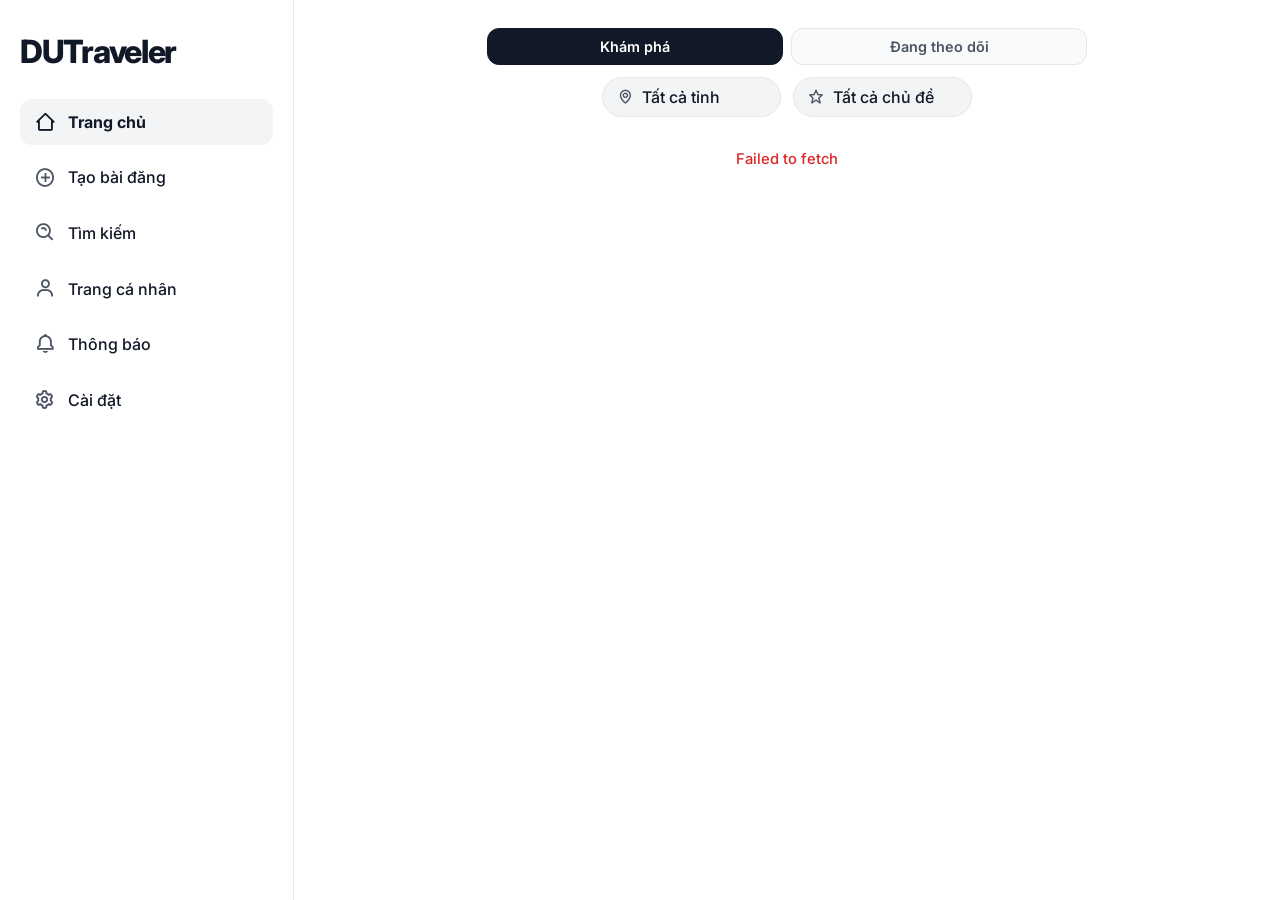
==== commit 068071f3: "Fix create-post-modal, thêm điều hướng về profile  sau khi tạo/sửa/xóa bài đăng" ====
--- a/pages/feed.html
+++ b/pages/feed.html
@@ -1,4 +1,4 @@
-<!DOCTYPE html>
+﻿<!DOCTYPE html>
 <html lang="vi">
 
 <head>
@@ -51,8 +51,6 @@
 					</div>
 
 					<div id="feed-post-list" class="post-list"></div>
-					<p id="feed-empty-state" class="placeholder-card empty is-hidden">Không có bài viết phù hợp với bộ
-						lọc hiện tại.</p>
 					<p id="feed-status" class="feed-status is-hidden" role="status" aria-live="polite"></p>
 				</div>
 			</section>
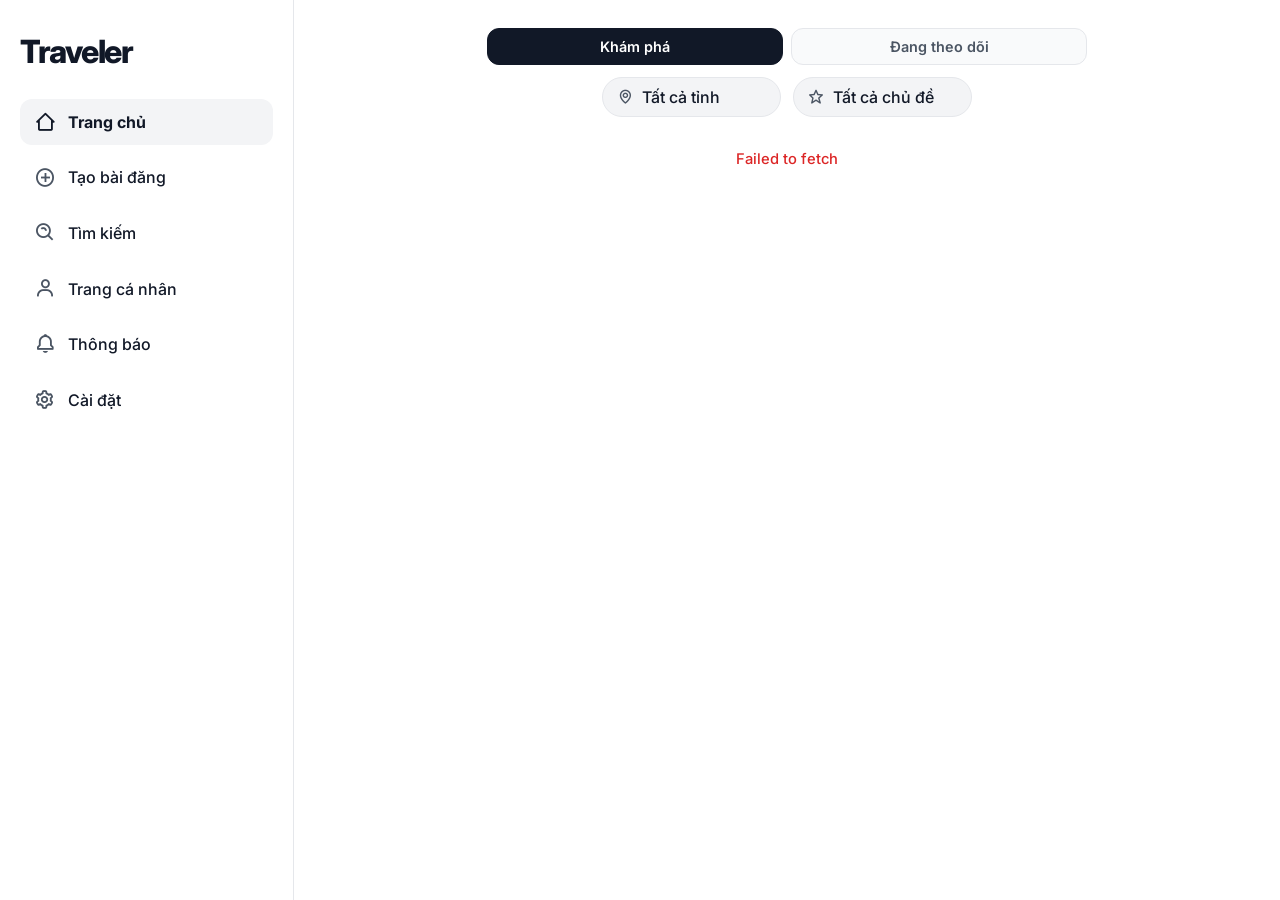
==== commit e796a636: "Fix lỗi xem trang cá nhân chính mình" ====
--- a/pages/feed.html
+++ b/pages/feed.html
@@ -4,7 +4,7 @@
 <head>
 	<meta charset="UTF-8">
 	<meta name="viewport" content="width=device-width, initial-scale=1.0">
-	<title>DUTraveler - Trang chủ</title>
+	<title>Traveler - Trang chủ</title>
 
 
 
--- a/assets/css/global.css
+++ b/assets/css/global.css
@@ -237,6 +237,8 @@
 .post-media-carousel {
 	position: relative;
 	width: 100%;
+	height: 720px;
+	max-height: 720px;
 	border-top: 1px solid var(--border);
 	border-bottom: 1px solid var(--border);
 	background: #000;
@@ -249,6 +251,7 @@
 	scroll-snap-type: x mandatory;
 	scrollbar-width: none;
 	width: 100%;
+	height: 100%;
 }
 
 .carousel-inner::-webkit-scrollbar {
@@ -258,6 +261,7 @@
 .carousel-item {
 	min-width: 100%;
 	width: 100%;
+	max-height: 720px;
 	scroll-snap-align: center;
 	flex-shrink: 0;
 	aspect-ratio: 5 / 4;
@@ -266,10 +270,17 @@
 	justify-content: center;
 }
 
+.post-media-carousel .carousel-item {
+	height: 100%;
+	max-height: 720px;
+	aspect-ratio: auto;
+}
+
 .carousel-item img,
 .carousel-item video {
 	width: 100%;
 	height: 100%;
+	max-height: 720px;
 	object-fit: cover;
 	display: block;
 }
--- a/assets/css/feed.css
+++ b/assets/css/feed.css
@@ -1,6 +1,6 @@
 .feed-page {
-	width: 100%;
-	max-width: 600px;
+	width: 600px;
+	max-width: 100%;
 }
 
 .feed-tabs {
@@ -156,4 +156,4 @@
 	background: #1e3a5f;
 	color: #bfdbfe;
 	border: 1px solid #1d4ed8;
-}
+}
